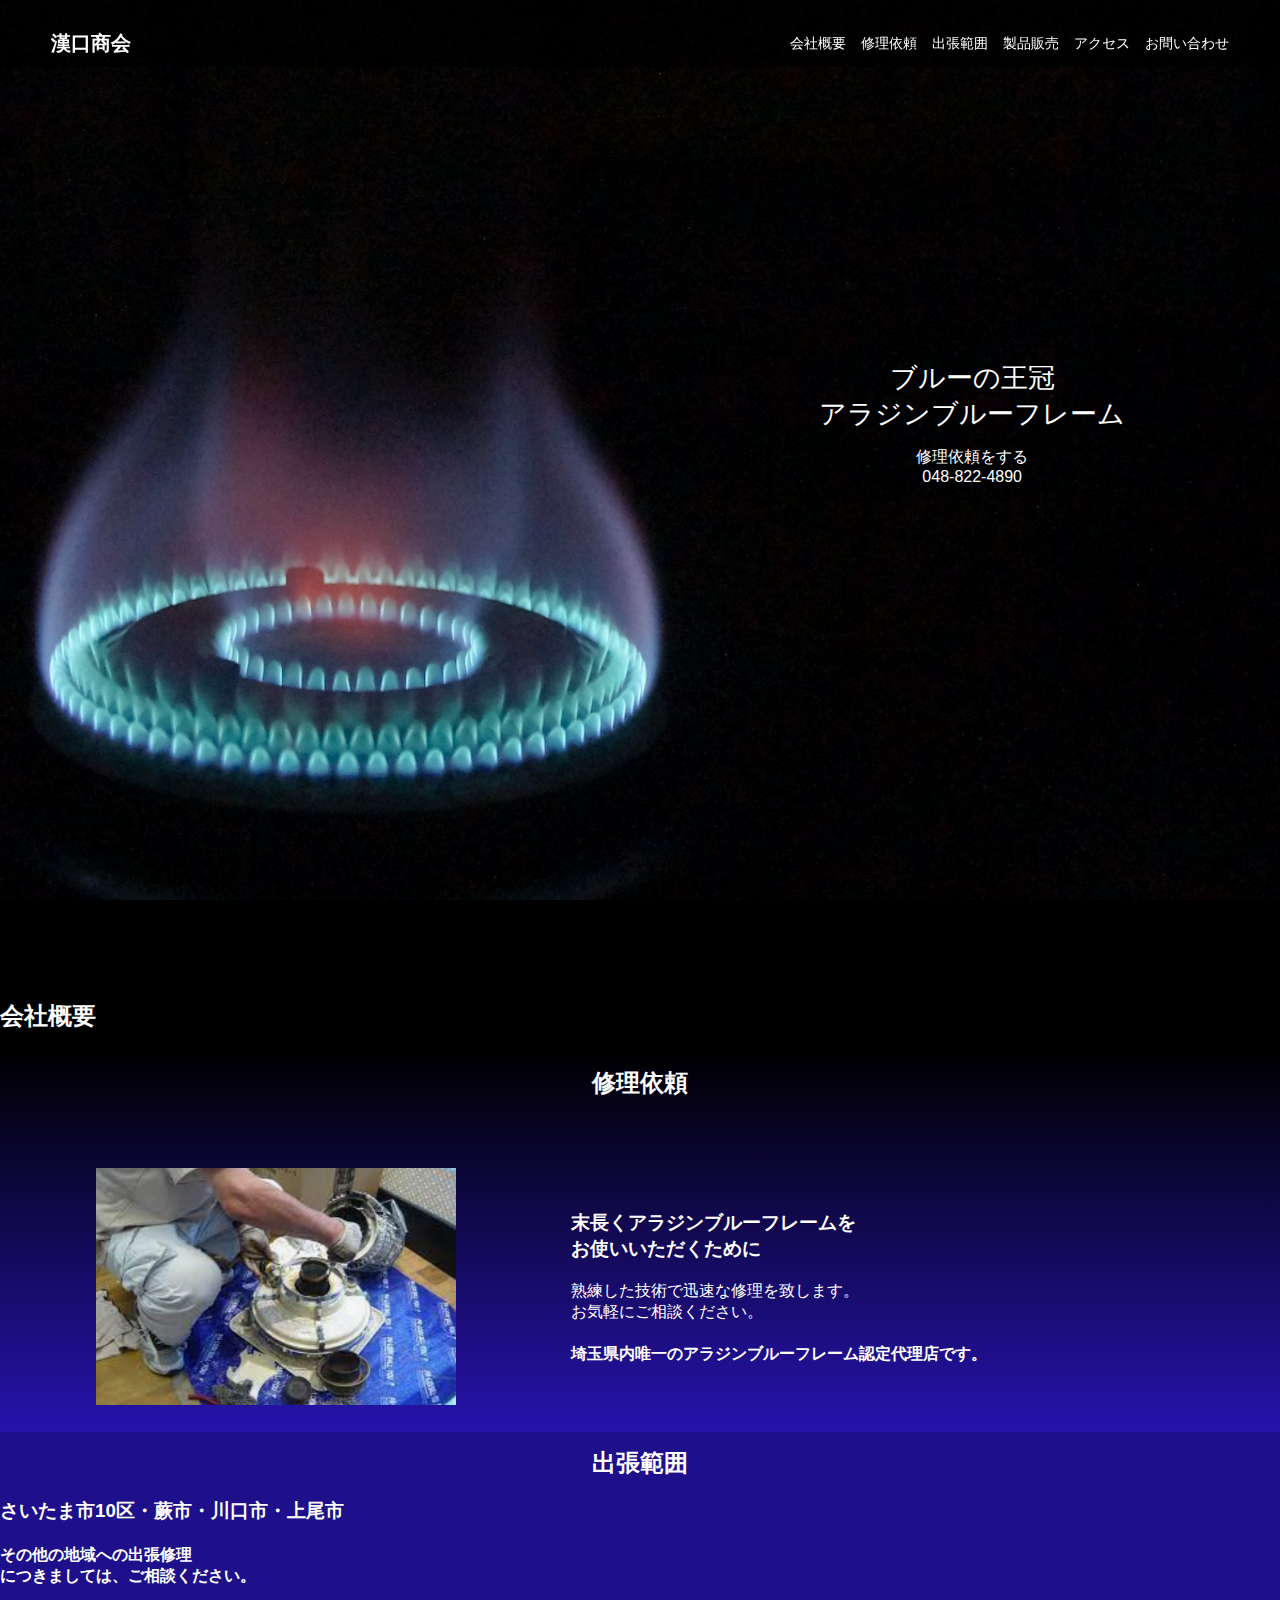
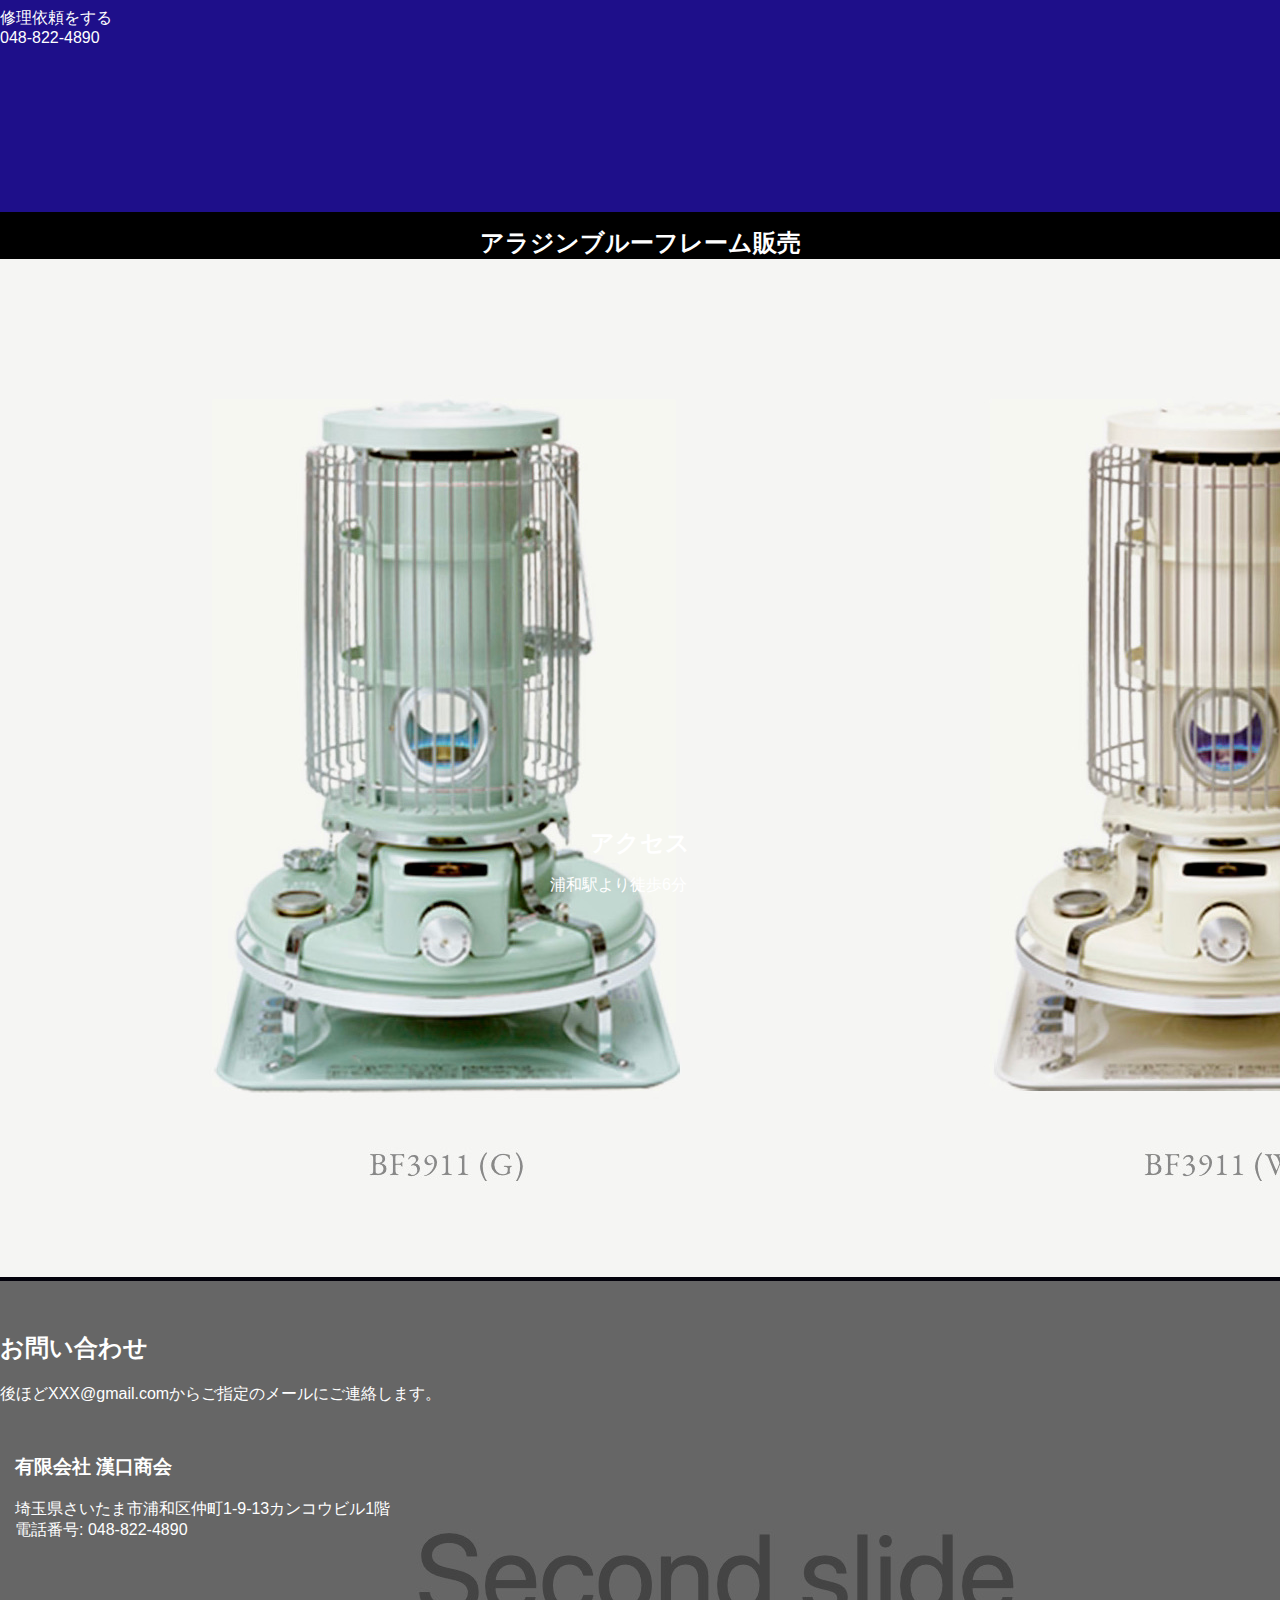
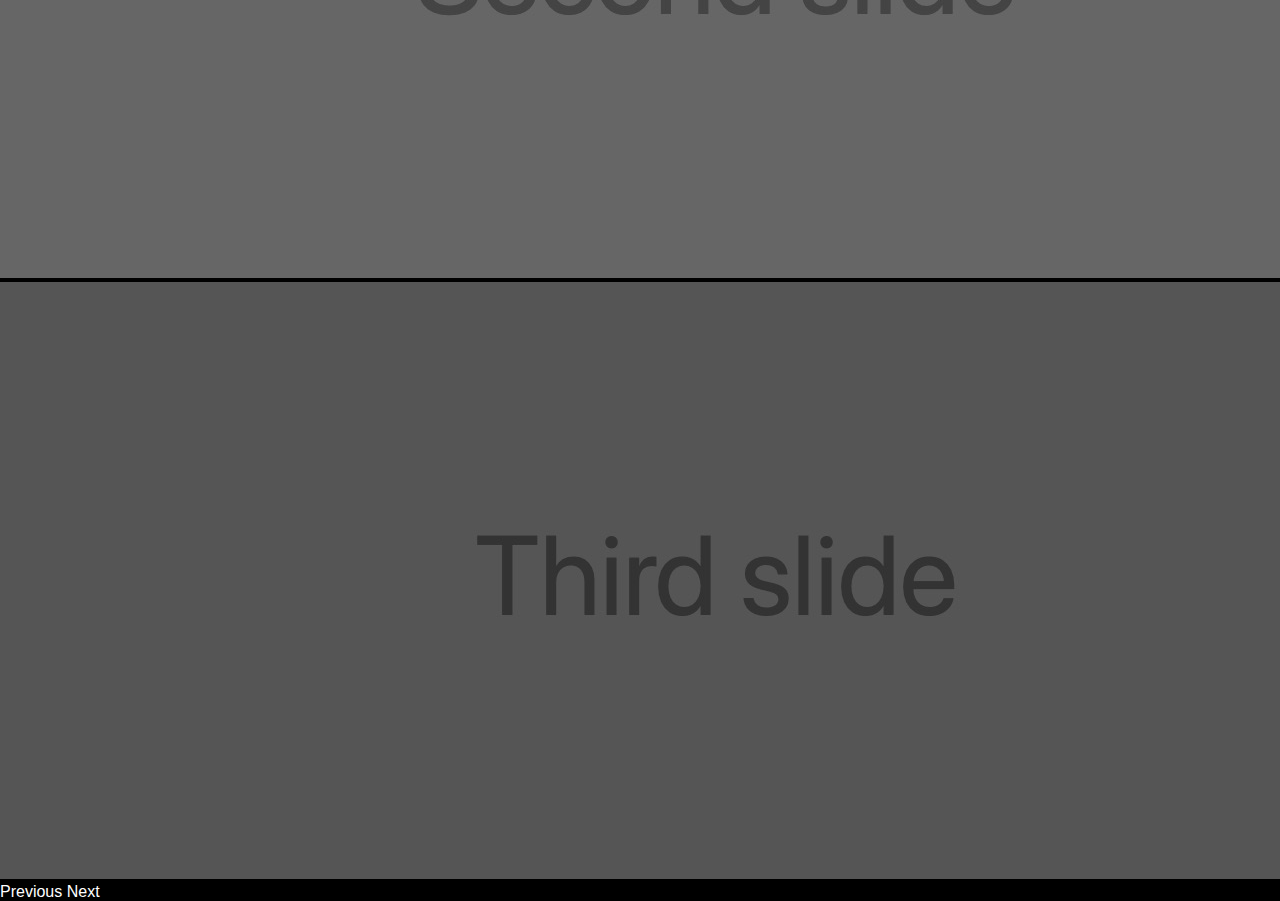
==== index.html @ 820d78a0 "Add a column" ====
<!DOCTYPE html>
<html>

  <head>
    <meta charset="utf-8">
    <meta name="viewport" content="width=device-width, initial-scale=1">
    <!--Bootstrap-->
    <link href="https://cdn.jsdelivr.net/npm/bootstrap@5.0.0-beta1/dist/css/bootstrap.min.css" rel="stylesheet" integrity="sha384-giJF6kkoqNQ00vy+HMDP7azOuL0xtbfIcaT9wjKHr8RbDVddVHyTfAAsrekwKmP1" crossorigin="anonymous">
    <link rel="stylesheet" href="stylesheet.css">
    <title>漢口商会</title>
  </head>

  <body>

    <header>
      <h1>
        <a href="#">漢口商会</a>
      </h1>
      <nav>
        <ul>
          <li><a href="#">会社概要</a></li>
          <li><a href="#">修理依頼</a></li>
          <li><a href="#">出張範囲</a></li>
          <li><a href="#">製品販売</a></li>
          <li><a href="#">アクセス</a></li>
          <li><a href="#">お問い合わせ</a></li>
        </ul>
      </nav>
    </header>

<!--
<header>gridでまとめられる？？
</header>
<div class="main-visual">
</div>
<div class="repair">
</div>

<div class="access">
</div>
<footer></footer>
-->

    <div class="main-visual">
      <div class="main-visual_content">
        <h2>ブルーの王冠</br>アラジンブルーフレーム</h2>

        <a class="btn btn-primary" href="tel:048-822-4890" role="button">修理依頼をする</br>048-822-4890</a>
      </div>
    </div>

    <div class="about">
      <div class="about_content">
        <h2>会社概要</h2>
      </div>
    </div>


    <div class="repair">
      <h2>修理依頼</h2>

      <div class="repair__content">
        <span><img class="repair__content__img" src='images/stoverepair2.png' alt="ストーブ修理"></span>
        <div class="repair__content__text">
          <h3>末長くアラジンブルーフレームを</br>お使いいただくために</h3>
          <p>熟練した技術で迅速な修理を致します。</br>お気軽にご相談ください。</p>
          <h4>埼玉県内唯一のアラジンブルーフレーム認定代理店です。</h4>
        </div>
      </div>
    </div>

    <div class="area">
      <h2>出張範囲</h2>

      <!-- 画像入れる-->
      <h3>さいたま市10区・蕨市・川口市・上尾市</h3>
      <h4>その他の地域への出張修理</br>につきましては、ご相談ください。</h4>

      <a class="btn btn-primary" href="tel:048-822-4890" role="button">修理依頼をする</br>048-822-4890</a>

    </div>

    <div class="products">
      <h2>アラジンブルーフレーム販売</h2>
      <div id="carouselExampleControls" class="carousel slide" data-bs-ride="carousel">
        <div class="carousel-inner">
          <div class="carousel-item active">
            <img src='images/stoves.jpeg' class="d-block w-100" alt="アラジンストーブ1">
          </div>
          <div class="carousel-item">
            <img src='images/secondimage.jpeg' class="d-block w-100" alt="アラジンストーブ2">
          </div>
          <div class="carousel-item">
            <img src='images/thirdimage.jpeg' class="d-block w-100" alt="アラジンストーブ3">
          </div>
        </div>
        <a class="carousel-control-prev" href="#carouselExampleControls" role="button" data-bs-slide="prev">
          <span class="carousel-control-prev-icon" aria-hidden="true"></span>
          <span class="visually-hidden">Previous</span>
        </a>
        <a class="carousel-control-next" href="#carouselExampleControls" role="button" data-bs-slide="next">
          <span class="carousel-control-next-icon" aria-hidden="true"></span>
          <span class="visually-hidden">Next</span>
        </a>
      </div>
    </div>

    <div class="access">
      <h2>アクセス</h2>
      <div class="access__content">
        <!-- Google Map -->
        <iframe src="https://www.google.com/maps/embed?pb=!1m18!1m12!1m3!1d3233.5124702056623!2d139.65215631499336!3d35.86095632770206!2m3!1f0!2f0!3f0!3m2!1i1024!2i768!4f13.1!3m3!1m2!1s0x6018ea81e1082757%3A0xe684399917e9505b!2z77yI5pyJ77yJ5ryi5Y-j5ZWG5LyaIOaaluaIv-apn-WZqOS_rueQhumDqA!5e0!3m2!1sja!2sjp!4v1619706827927!5m2!1sja!2sjp" width="550" height="400" style="border:0;" allowfullscreen="" loading="lazy"></iframe>
        <p>浦和駅より徒歩6分</p>
      </div>

    </div>

    <div class="contact">
      <h2>お問い合わせ</h2>
      <!-- お問い合わせフォーム -->
      <p>後ほどXXX@gmail.comからご指定のメールにご連絡します。</p>
    </div>





<!--
    <a href="#" class="phone_buttom">
      <h3>修理依頼をする</br>
      048-822-4890</h3>
    </a>
-->
    <footer>
      <h3>有限会社 漢口商会</h3>
      <p>埼玉県さいたま市浦和区仲町1-9-13カンコウビル1階</br>
        電話番号: 048-822-4890
      </p>
      <div class="">

      </div>

    </footer>

<!--
    <div class="hero">
      <div class="hero__image">
        <h2>青い王冠、ブルーフレーム</h2>
        <p>アラジンブルーフレームヒーターの修理致します</p>
      </div>
    </div>

    <div class="main">
    </div>

    <div class="footer">
    </div>
-->
  <script src="https://cdn.jsdelivr.net/npm/bootstrap@5.0.0-beta1/dist/js/bootstrap.bundle.min.js" integrity="sha384-ygbV9kiqUc6oa4msXn9868pTtWMgiQaeYH7/t7LECLbyPA2x65Kgf80OJFdroafW" crossorigin="anonymous"></script>
  </body>


</html>
---- stylesheet.css ----
* {
  box-sizing: border-box;
}

body{
  background-color: black;
  color: white;
  margin: 0;
  padding: 0;
  font-family: "Hiragino Kaku Gothic Pro", "ヒラギノ角ゴ Pro W3", メイリオ, Meiryo, "ＭＳ Ｐゴシック", "Helvetica Neue", Helvetica, Arial, sans-serif;
  /*background-color: #e6e6e6;*/
}

header {
  padding: 30px 4% 10px;
  background-color: rgba(0, 0, 0, 0.6);
  position: fixed; /*絶対位置で場所を指定*/
  top: 0; /*topから0pxのところに配置したい*/
  width: 100%;
  display: flex; /*子要素のレイアウトをコントロールできるように！*/
  align-items: center;
  z-index: 99;
}

h1 {
  margin: 0; padding: 0;
  font-size: 20px;
}

a {
  text-decoration: none;
  color: white;
}

nav {
  margin: 0 0 0 auto; /*上右下左の順に指定できる。左をautoにすることで自動的に右に寄せてくれる*/
}

ul {
  list-style: none;
  margin: 0;
  display: flex;
}

li {
  margin: 0 0 0 15px;
  font-size: 14px;
}

.main-visual {
  height: 100vh;
  background: url('images/stovefire2.png') center/ cover no-repeat;
  align-items: center;
  margin-bottom: 100px;
}

.main-visual a {
  display: inline-block;
}

.main-visual_content {
  position: absolute;
  top: 40%;
  left: 64%;
  text-align: center;
}


.main-visual_content h2 {
  margin: 0;
  margin-bottom: 15px;
  font-size: 27px;
  font-weight: normal;
  color: #fff;
}


.repair {
  height: 380px;
  background: linear-gradient(#000, #2613ac);
}

.repair h2 {
  margin: 0;
  padding-top: 15px;
  padding-bottom: 0;
  text-align: center;
}

.repair__content {
  height: 100%;
  display: flex;
  flex-direction: row;
  justify-content: center;
  align-items: center;
}

.repair__content__img {
  width: 360px;
  height: auto;
}

.repair__content__text {
  width: 49%;
  padding: 15px;
  margin-left: 100px;
}




.area {
  height: 380px;
  background: rgba(38,19,172,0.8);
  align-items: center;
}

.area h2 {
  margin: 0;
  padding-top: 15px;
  padding-bottom: 0;
  text-align: center;
}

.products {
  height: 600px;
}

.products h2 {
  margin: 0;
  padding-top: 15px;
  padding-bottom: 0;
  text-align: center;
}


.access {
  height: 500px;
  background: linear-gradient(#2613ac, #000);
  align-items: center;
}


.access h2 {
  margin: 0;
  padding-top: 15px;
  padding-bottom: 0;
  text-align: center;
}

.access__content {
  display: flex;
}





footer {
  padding: 15px;
  height: 150px;
  width: 100%;
  background-color: blue;
}

.footer h3 {
  margin: 0;
}




/*
.hero{
  width: 100vw;
  height: 70%;
}

.hero__image {
  background-image: url("images/stovefire2.png");
  background-repeat: no-repeat;
  background-size: cover;
  width: 100%;
  height: auto;
}

.hero h2{
  top: 25%;
  left: 39%;
}

.hero p{
  top: 25%;
  left: 39%;
}

.main{

}

.footer{

}
*/
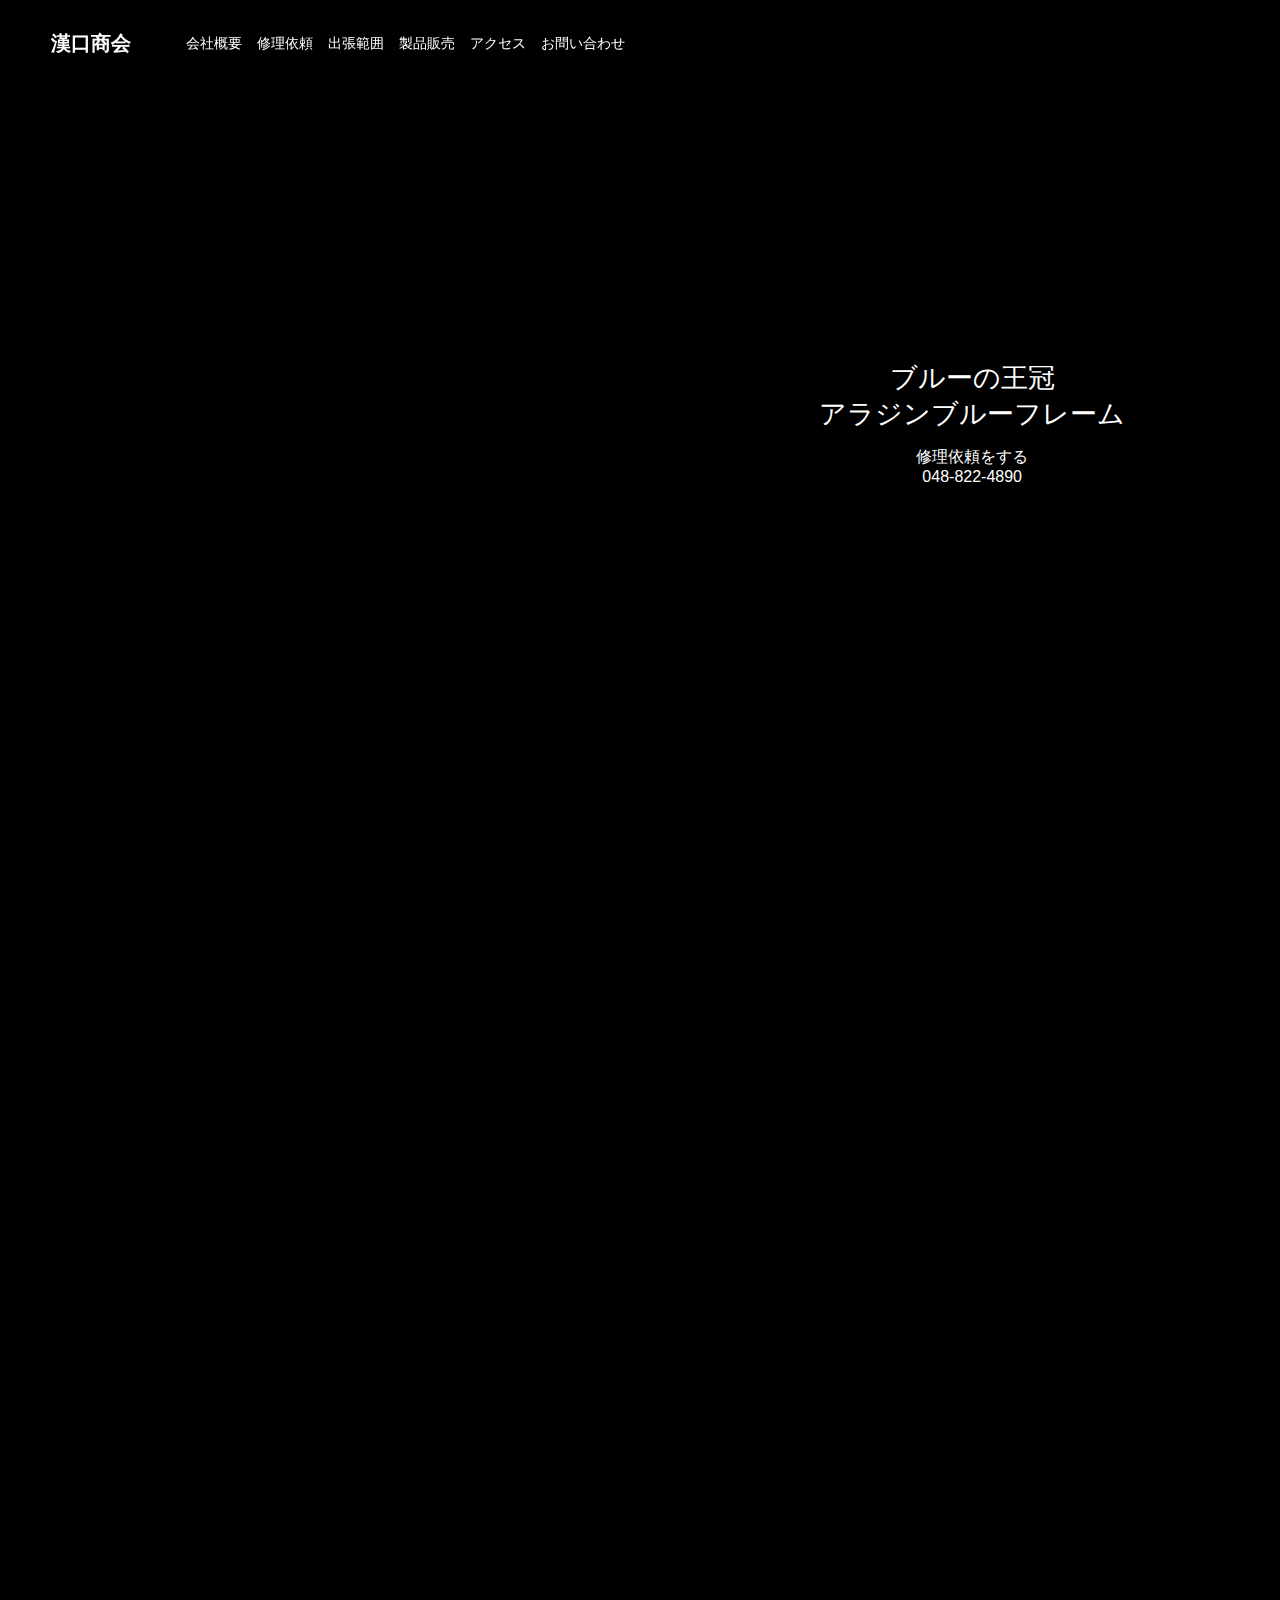
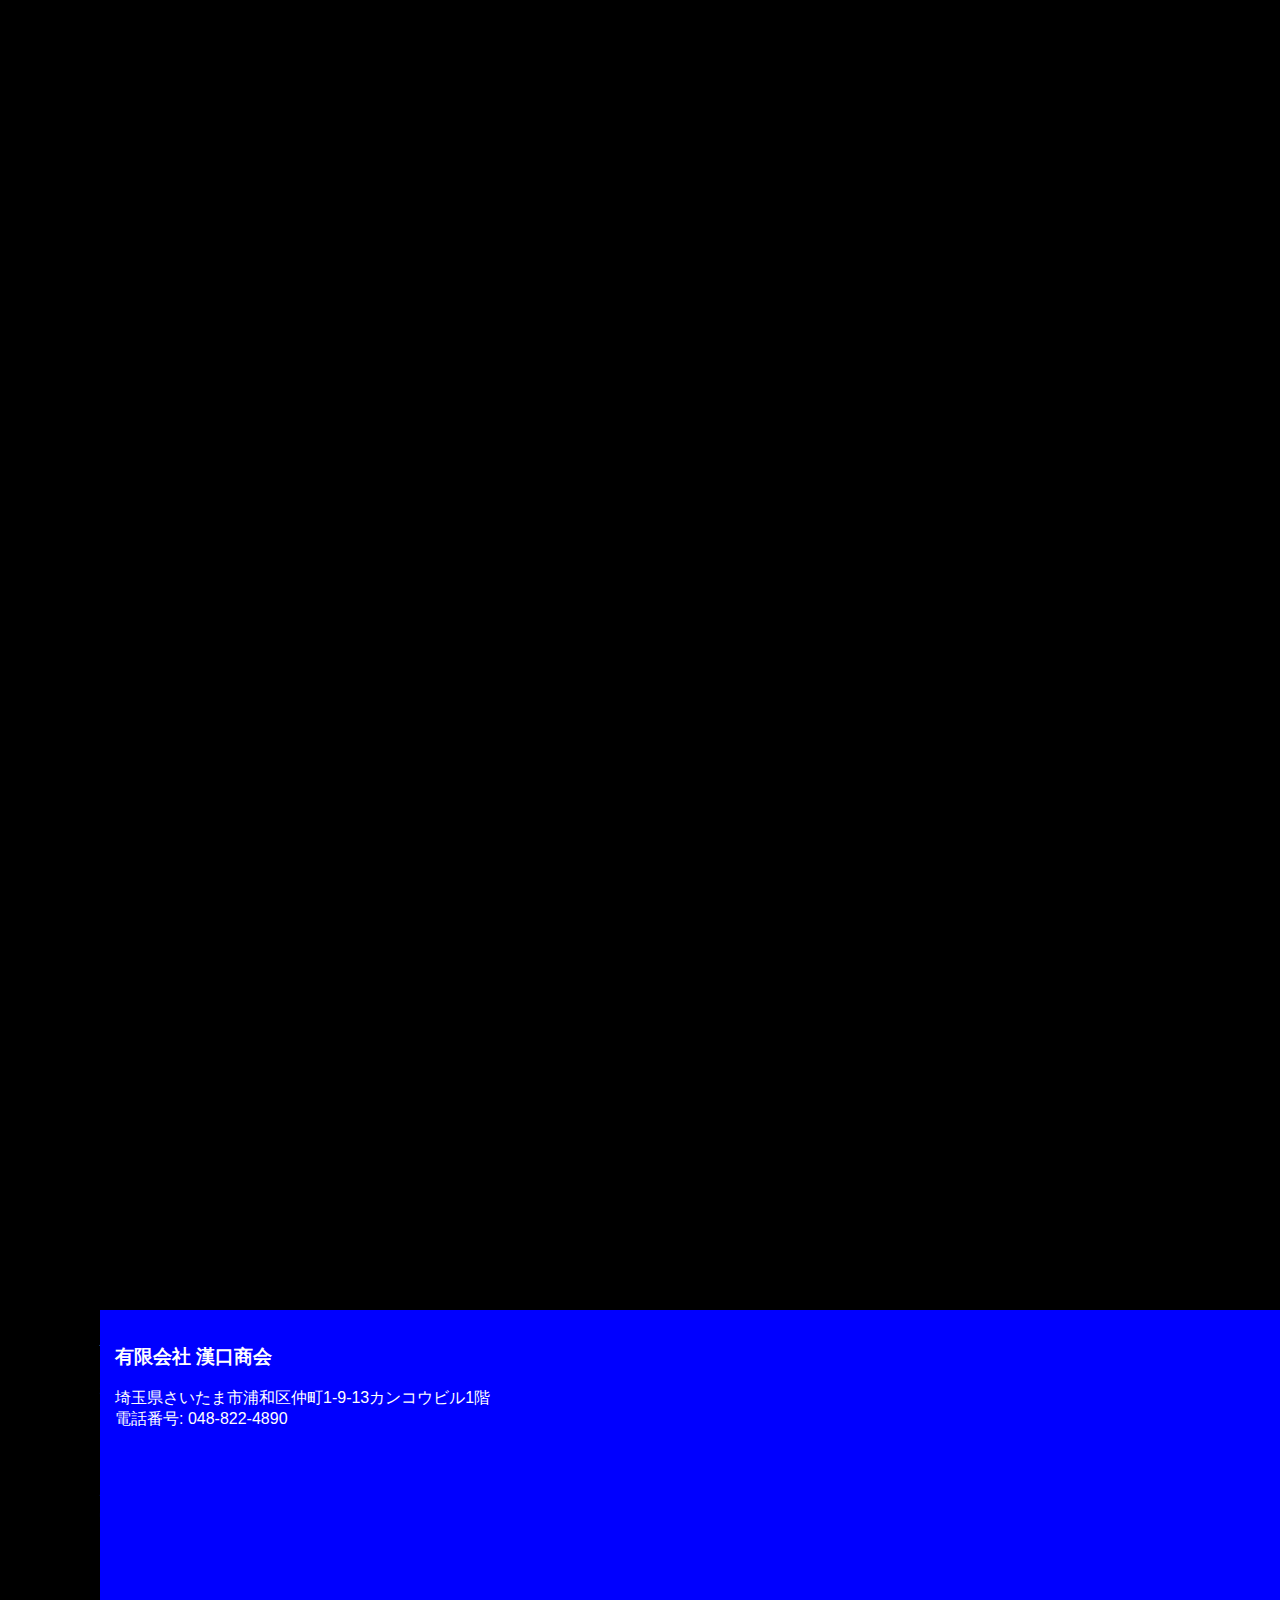
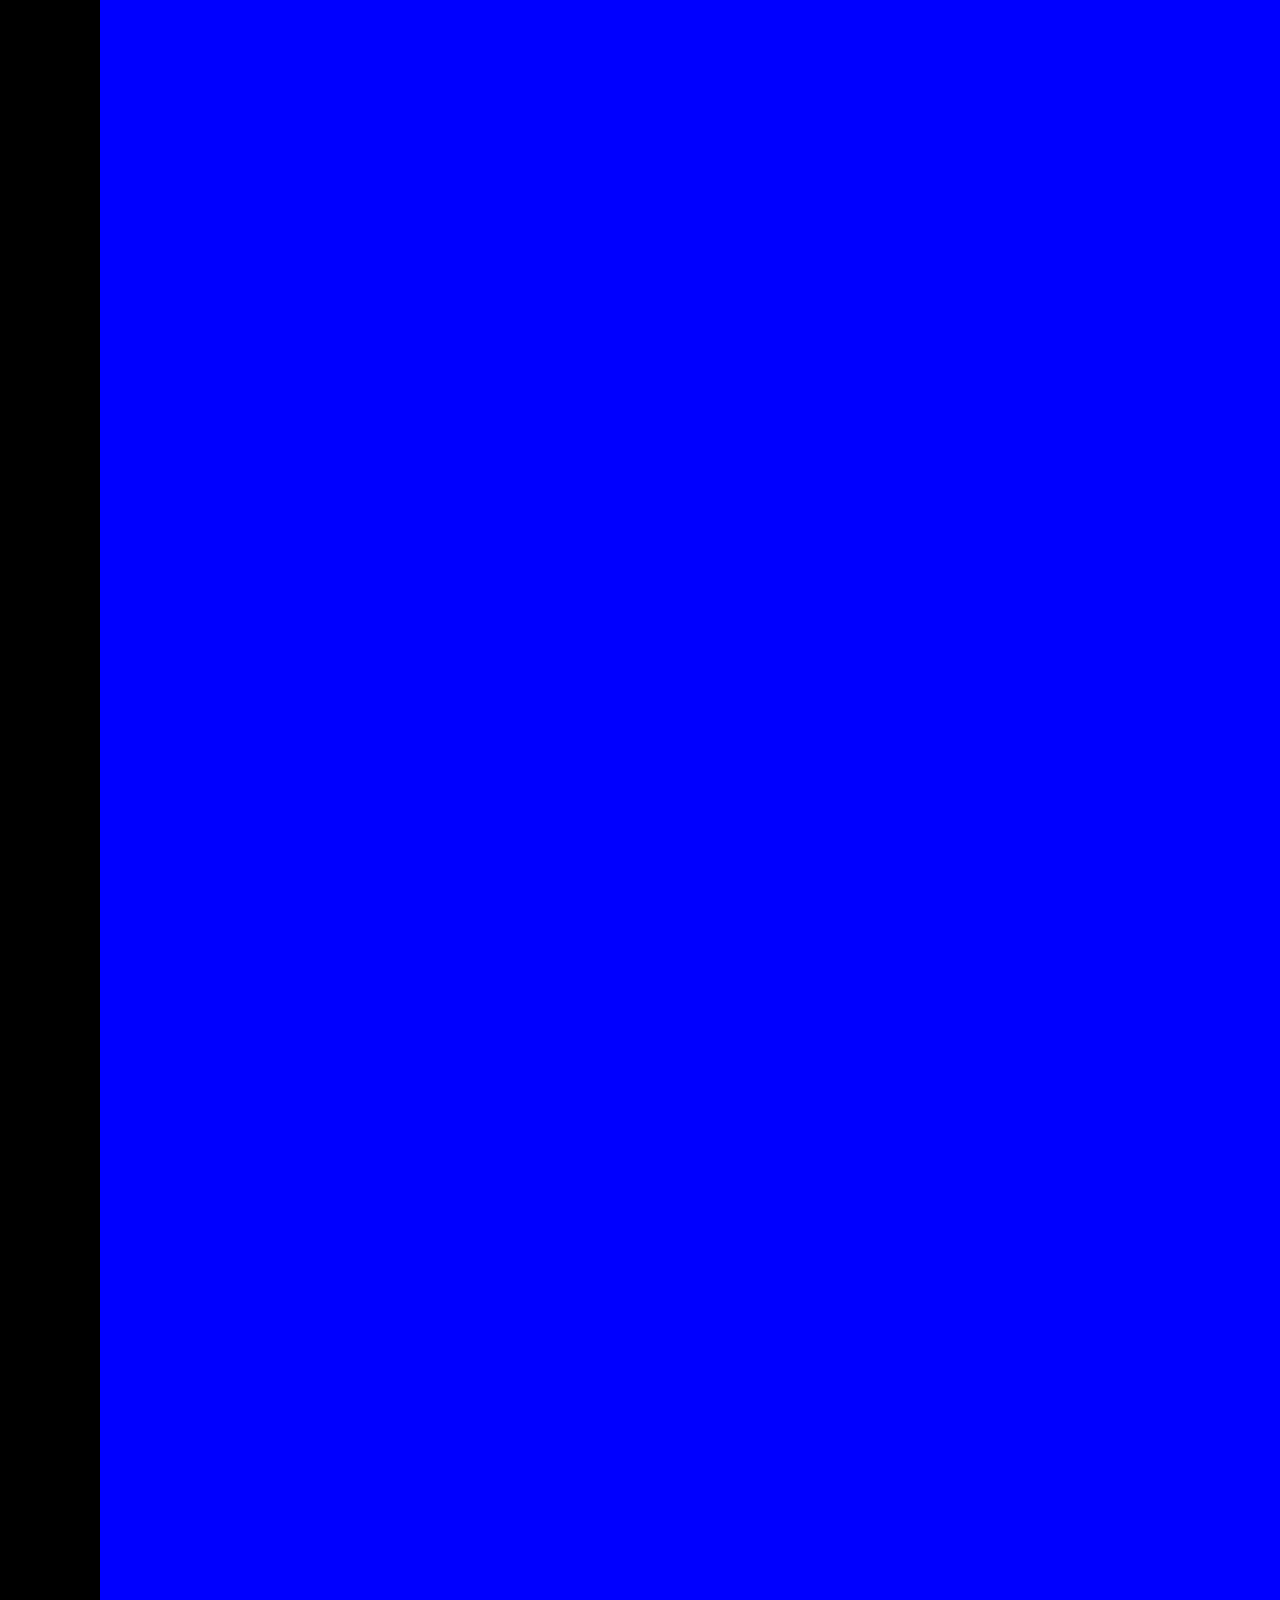
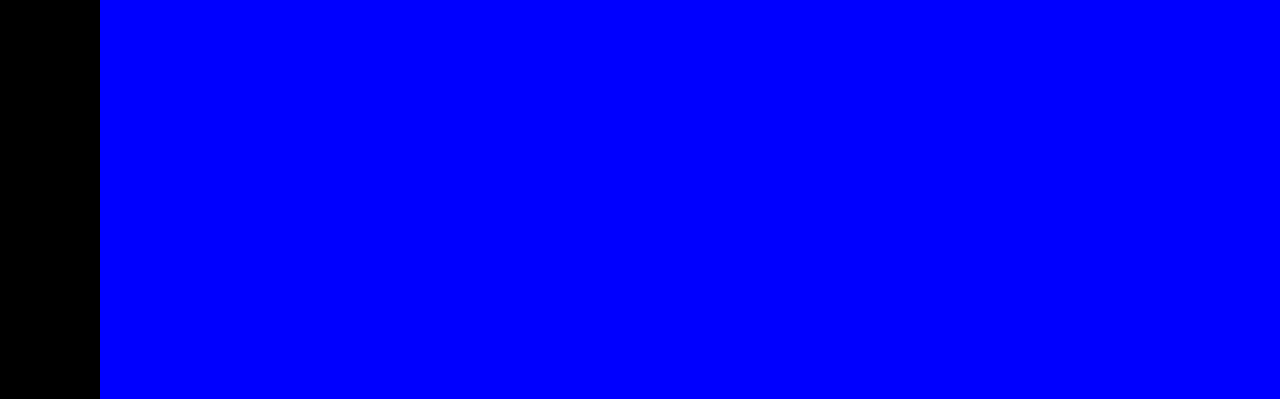
==== commit 2cbb6657: "Broke the structure to install grid" ====
--- a/index.html
+++ b/index.html
@@ -12,135 +12,122 @@
 
   <body>
 
-    <header>
-      <h1>
-        <a href="#">漢口商会</a>
-      </h1>
-      <nav>
-        <ul>
-          <li><a href="#">会社概要</a></li>
-          <li><a href="#">修理依頼</a></li>
-          <li><a href="#">出張範囲</a></li>
-          <li><a href="#">製品販売</a></li>
-          <li><a href="#">アクセス</a></li>
-          <li><a href="#">お問い合わせ</a></li>
-        </ul>
-      </nav>
-    </header>
+    <div class="wrapper">
 
-<!--
-<header>gridでまとめられる？？
-</header>
-<div class="main-visual">
-</div>
-<div class="repair">
-</div>
+      <header>
+        <h1>
+          <a href="#">漢口商会</a>
+        </h1>
+        <nav>
+          <ul>
+            <li><a href="#">会社概要</a></li>
+            <li><a href="#">修理依頼</a></li>
+            <li><a href="#">出張範囲</a></li>
+            <li><a href="#">製品販売</a></li>
+            <li><a href="#">アクセス</a></li>
+            <li><a href="#">お問い合わせ</a></li>
+          </ul>
+        </nav>
+      </header>
 
-<div class="access">
-</div>
-<footer></footer>
--->
+      <div class="main-visual">
+        <div class="main-visual_content">
+          <h2>ブルーの王冠</br>アラジンブルーフレーム</h2>
 
-    <div class="main-visual">
-      <div class="main-visual_content">
-        <h2>ブルーの王冠</br>アラジンブルーフレーム</h2>
+          <a class="btn btn-primary" href="tel:048-822-4890" role="button">修理依頼をする</br>048-822-4890</a>
+        </div>
+      </div>
+
+      <div class="about">
+        <div class="about_content">
+          <h2>会社概要</h2>
+        </div>
+      </div>
+
+      <div class="repair">
+        <h2>修理依頼</h2>
+
+        <div class="repair__content">
+          <span><img class="repair__content__img" src='images/stoverepair2.png' alt="ストーブ修理"></span>
+          <div class="repair__content__text">
+            <h3>末長くアラジンブルーフレームを</br>お使いいただくために</h3>
+            <p>熟練した技術で迅速な修理を致します。</br>お気軽にご相談ください。</p>
+            <h4>埼玉県内唯一のアラジンブルーフレーム認定代理店です。</h4>
+          </div>
+        </div>
+      </div>
+
+      <div class="area">
+        <h2>出張範囲</h2>
+
+        <!-- 画像入れる-->
+        <h3>さいたま市10区・蕨市・川口市・上尾市</h3>
+        <h4>その他の地域への出張修理</br>につきましては、ご相談ください。</h4>
 
         <a class="btn btn-primary" href="tel:048-822-4890" role="button">修理依頼をする</br>048-822-4890</a>
-      </div>
-    </div>
-
-    <div class="about">
-      <div class="about_content">
-        <h2>会社概要</h2>
-      </div>
-    </div>
-
-
-    <div class="repair">
-      <h2>修理依頼</h2>
-
-      <div class="repair__content">
-        <span><img class="repair__content__img" src='images/stoverepair2.png' alt="ストーブ修理"></span>
-        <div class="repair__content__text">
-          <h3>末長くアラジンブルーフレームを</br>お使いいただくために</h3>
-          <p>熟練した技術で迅速な修理を致します。</br>お気軽にご相談ください。</p>
-          <h4>埼玉県内唯一のアラジンブルーフレーム認定代理店です。</h4>
-        </div>
-      </div>
-    </div>
-
-    <div class="area">
-      <h2>出張範囲</h2>
-
-      <!-- 画像入れる-->
-      <h3>さいたま市10区・蕨市・川口市・上尾市</h3>
-      <h4>その他の地域への出張修理</br>につきましては、ご相談ください。</h4>
-
-      <a class="btn btn-primary" href="tel:048-822-4890" role="button">修理依頼をする</br>048-822-4890</a>
-
-    </div>
-
-    <div class="products">
-      <h2>アラジンブルーフレーム販売</h2>
-      <div id="carouselExampleControls" class="carousel slide" data-bs-ride="carousel">
-        <div class="carousel-inner">
-          <div class="carousel-item active">
-            <img src='images/stoves.jpeg' class="d-block w-100" alt="アラジンストーブ1">
-          </div>
-          <div class="carousel-item">
-            <img src='images/secondimage.jpeg' class="d-block w-100" alt="アラジンストーブ2">
-          </div>
-          <div class="carousel-item">
-            <img src='images/thirdimage.jpeg' class="d-block w-100" alt="アラジンストーブ3">
-          </div>
-        </div>
-        <a class="carousel-control-prev" href="#carouselExampleControls" role="button" data-bs-slide="prev">
-          <span class="carousel-control-prev-icon" aria-hidden="true"></span>
-          <span class="visually-hidden">Previous</span>
-        </a>
-        <a class="carousel-control-next" href="#carouselExampleControls" role="button" data-bs-slide="next">
-          <span class="carousel-control-next-icon" aria-hidden="true"></span>
-          <span class="visually-hidden">Next</span>
-        </a>
-      </div>
-    </div>
-
-    <div class="access">
-      <h2>アクセス</h2>
-      <div class="access__content">
-        <!-- Google Map -->
-        <iframe src="https://www.google.com/maps/embed?pb=!1m18!1m12!1m3!1d3233.5124702056623!2d139.65215631499336!3d35.86095632770206!2m3!1f0!2f0!3f0!3m2!1i1024!2i768!4f13.1!3m3!1m2!1s0x6018ea81e1082757%3A0xe684399917e9505b!2z77yI5pyJ77yJ5ryi5Y-j5ZWG5LyaIOaaluaIv-apn-WZqOS_rueQhumDqA!5e0!3m2!1sja!2sjp!4v1619706827927!5m2!1sja!2sjp" width="550" height="400" style="border:0;" allowfullscreen="" loading="lazy"></iframe>
-        <p>浦和駅より徒歩6分</p>
-      </div>
-
-    </div>
-
-    <div class="contact">
-      <h2>お問い合わせ</h2>
-      <!-- お問い合わせフォーム -->
-      <p>後ほどXXX@gmail.comからご指定のメールにご連絡します。</p>
-    </div>
-
-
-
-
-
-<!--
-    <a href="#" class="phone_buttom">
-      <h3>修理依頼をする</br>
-      048-822-4890</h3>
-    </a>
--->
-    <footer>
-      <h3>有限会社 漢口商会</h3>
-      <p>埼玉県さいたま市浦和区仲町1-9-13カンコウビル1階</br>
-        電話番号: 048-822-4890
-      </p>
-      <div class="">
 
       </div>
 
-    </footer>
+      <div class="products">
+        <h2>アラジンブルーフレーム販売</h2>
+        <div id="carouselExampleControls" class="carousel slide" data-bs-ride="carousel">
+          <div class="carousel-inner">
+            <div class="carousel-item active">
+              <img src='images/stoves.jpeg' class="d-block w-100" alt="アラジンストーブ1">
+            </div>
+            <div class="carousel-item">
+              <img src='images/secondimage.jpeg' class="d-block w-100" alt="アラジンストーブ2">
+            </div>
+            <div class="carousel-item">
+              <img src='images/thirdimage.jpeg' class="d-block w-100" alt="アラジンストーブ3">
+            </div>
+          </div>
+          <a class="carousel-control-prev" href="#carouselExampleControls" role="button" data-bs-slide="prev">
+            <span class="carousel-control-prev-icon" aria-hidden="true"></span>
+            <span class="visually-hidden">Previous</span>
+          </a>
+          <a class="carousel-control-next" href="#carouselExampleControls" role="button" data-bs-slide="next">
+            <span class="carousel-control-next-icon" aria-hidden="true"></span>
+            <span class="visually-hidden">Next</span>
+          </a>
+        </div>
+      </div>
+
+      <div class="access">
+        <h2>アクセス</h2>
+        <div class="access__content">
+          <!-- Google Map -->
+          <iframe src="https://www.google.com/maps/embed?pb=!1m18!1m12!1m3!1d3233.5124702056623!2d139.65215631499336!3d35.86095632770206!2m3!1f0!2f0!3f0!3m2!1i1024!2i768!4f13.1!3m3!1m2!1s0x6018ea81e1082757%3A0xe684399917e9505b!2z77yI5pyJ77yJ5ryi5Y-j5ZWG5LyaIOaaluaIv-apn-WZqOS_rueQhumDqA!5e0!3m2!1sja!2sjp!4v1619706827927!5m2!1sja!2sjp" width="550" height="400" style="border:0;" allowfullscreen="" loading="lazy"></iframe>
+          <p>浦和駅より徒歩6分</p>
+        </div>
+
+      </div>
+
+      <div class="contact">
+        <h2>お問い合わせ</h2>
+        <!-- お問い合わせフォーム -->
+        <p>後ほどXXX@gmail.comからご指定のメールにご連絡します。</p>
+      </div>
+
+  <!--
+      <a href="#" class="phone_buttom">
+        <h3>修理依頼をする</br>
+        048-822-4890</h3>
+      </a>
+  -->
+      <footer>
+        <h3>有限会社 漢口商会</h3>
+        <p>埼玉県さいたま市浦和区仲町1-9-13カンコウビル1階</br>
+          電話番号: 048-822-4890
+        </p>
+        <div class="">
+
+        </div>
+
+      </footer>
+
+
+    </div>
 
 <!--
     <div class="hero">
--- a/stylesheet.css
+++ b/stylesheet.css
@@ -11,19 +11,37 @@
   /*background-color: #e6e6e6;*/
 }
 
+.wrapper {
+  display: grid;
+  grid-template-rows: auto 100vh auto 380px 380px 600px 500px auto 150px; /*縦方向の要素のサイズの指定*/
+  grid-template-columns: 50px 1fr 50px;/*横方向の要素のサイズの指定*/
+  grid-template-areas:
+  "box1 box1 box1"/*header*/
+  "box2 box2 box2"/*main visual*/
+  "box3 box4 box3"/*about*/
+  "box3 box5 box3"/*repair*/
+  "box3 box6 box3"/*area*/
+  "box3 box7 box3"/*products*/
+  "box3 box8 box3"/*access*/
+  "box3 box9 box3"/*contact*/
+  "box10 box10 box10"/*footer*/;
+}
+
+
 header {
+  grid-area: box1;
   padding: 30px 4% 10px;
   background-color: rgba(0, 0, 0, 0.6);
   position: fixed; /*絶対位置で場所を指定*/
   top: 0; /*topから0pxのところに配置したい*/
-  width: 100%;
   display: flex; /*子要素のレイアウトをコントロールできるように！*/
   align-items: center;
   z-index: 99;
 }
 
 h1 {
-  margin: 0; padding: 0;
+  margin: 0;
+  padding: 0;
   font-size: 20px;
 }
 
@@ -48,10 +66,11 @@
 }
 
 .main-visual {
-  height: 100vh;
+  grid-area: box2;
+  /* height: 100vh; */
   background: url('images/stovefire2.png') center/ cover no-repeat;
   align-items: center;
-  margin-bottom: 100px;
+  /* margin-bottom: 100px; */
 }
 
 .main-visual a {
@@ -74,9 +93,12 @@
   color: #fff;
 }
 
+.about {
+  grid-area: box4;
+}
 
 .repair {
-  height: 380px;
+  grid-area: box5;
   background: linear-gradient(#000, #2613ac);
 }
 
@@ -88,7 +110,6 @@
 }
 
 .repair__content {
-  height: 100%;
   display: flex;
   flex-direction: row;
   justify-content: center;
@@ -110,7 +131,7 @@
 
 
 .area {
-  height: 380px;
+  grid-area: box6;
   background: rgba(38,19,172,0.8);
   align-items: center;
 }
@@ -123,7 +144,7 @@
 }
 
 .products {
-  height: 600px;
+  grid-area: box7;
 }
 
 .products h2 {
@@ -135,7 +156,7 @@
 
 
 .access {
-  height: 500px;
+  grid-area: box8;
   background: linear-gradient(#2613ac, #000);
   align-items: center;
 }
@@ -152,14 +173,13 @@
   display: flex;
 }
 
-
-
-
+.contact {
+  grid-area: box9;
+}
 
 footer {
+  grid-area: box10;
   padding: 15px;
-  height: 150px;
-  width: 100%;
   background-color: blue;
 }
 
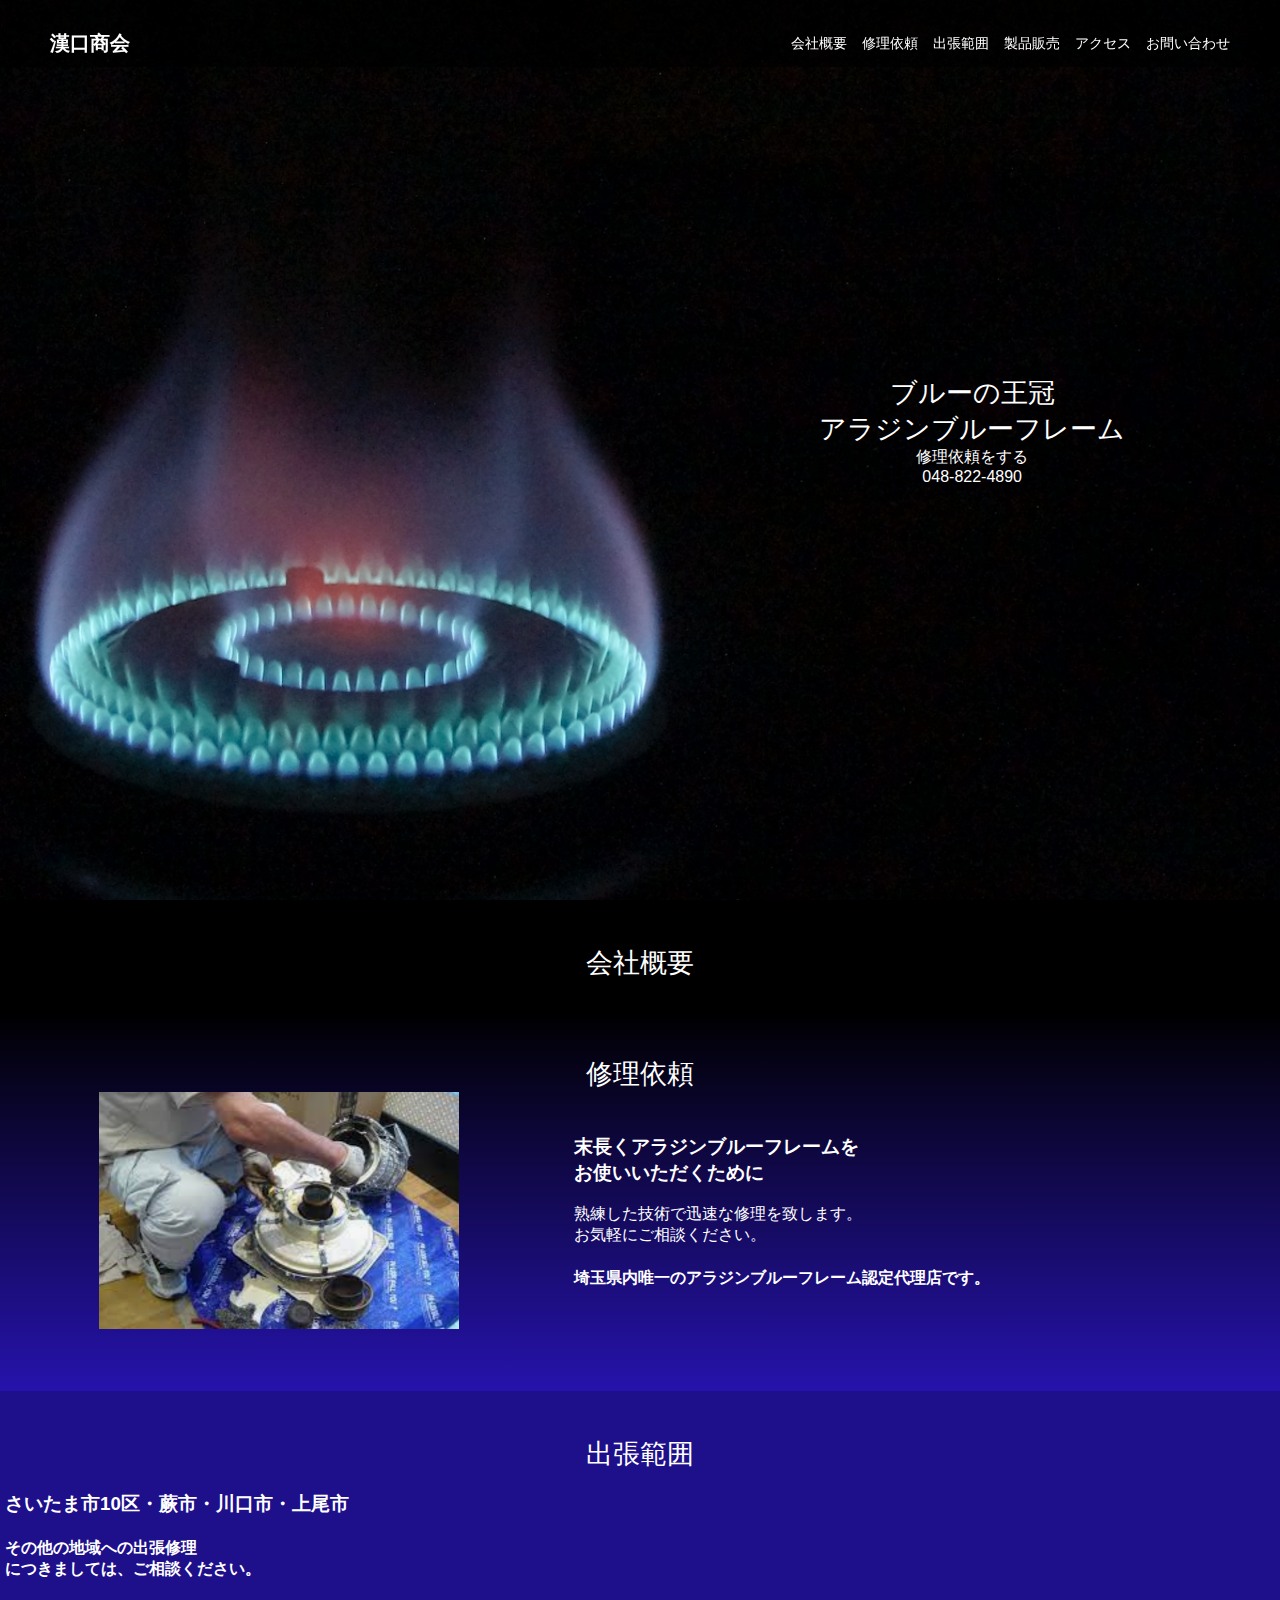
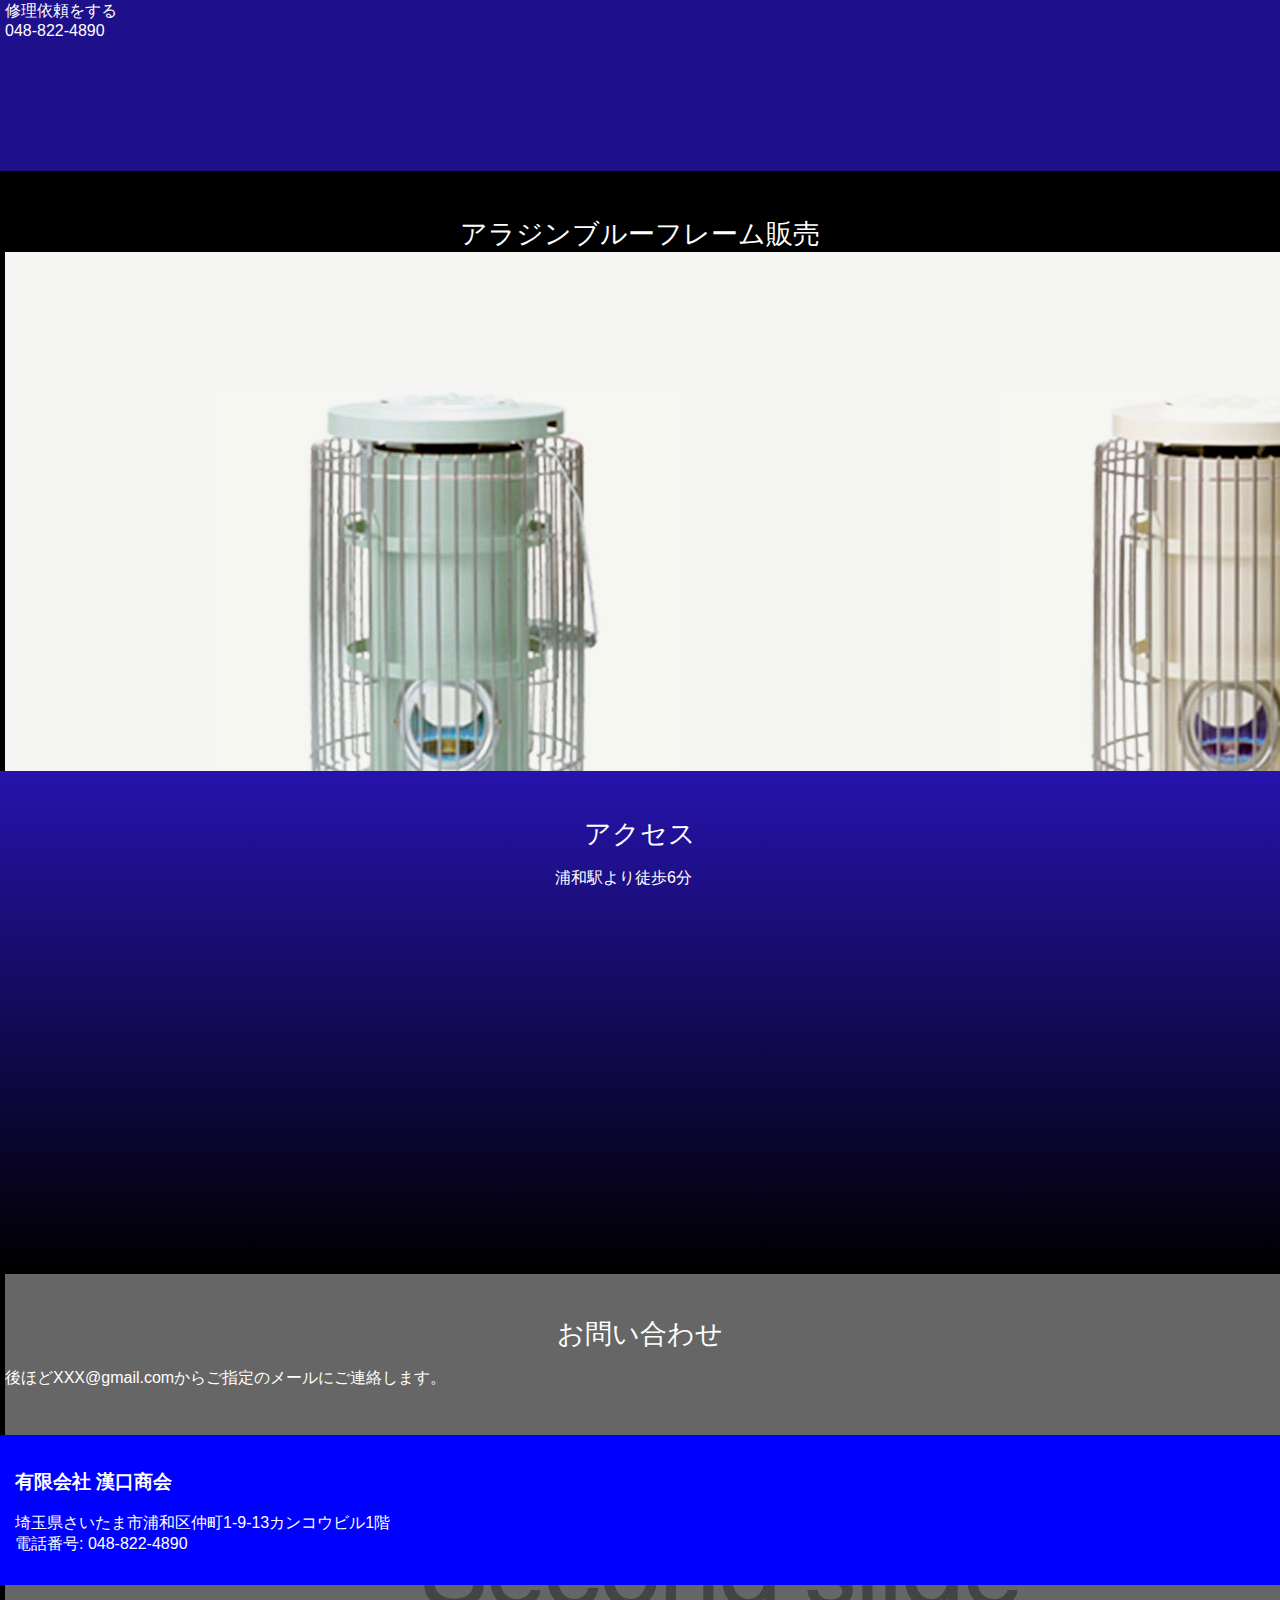
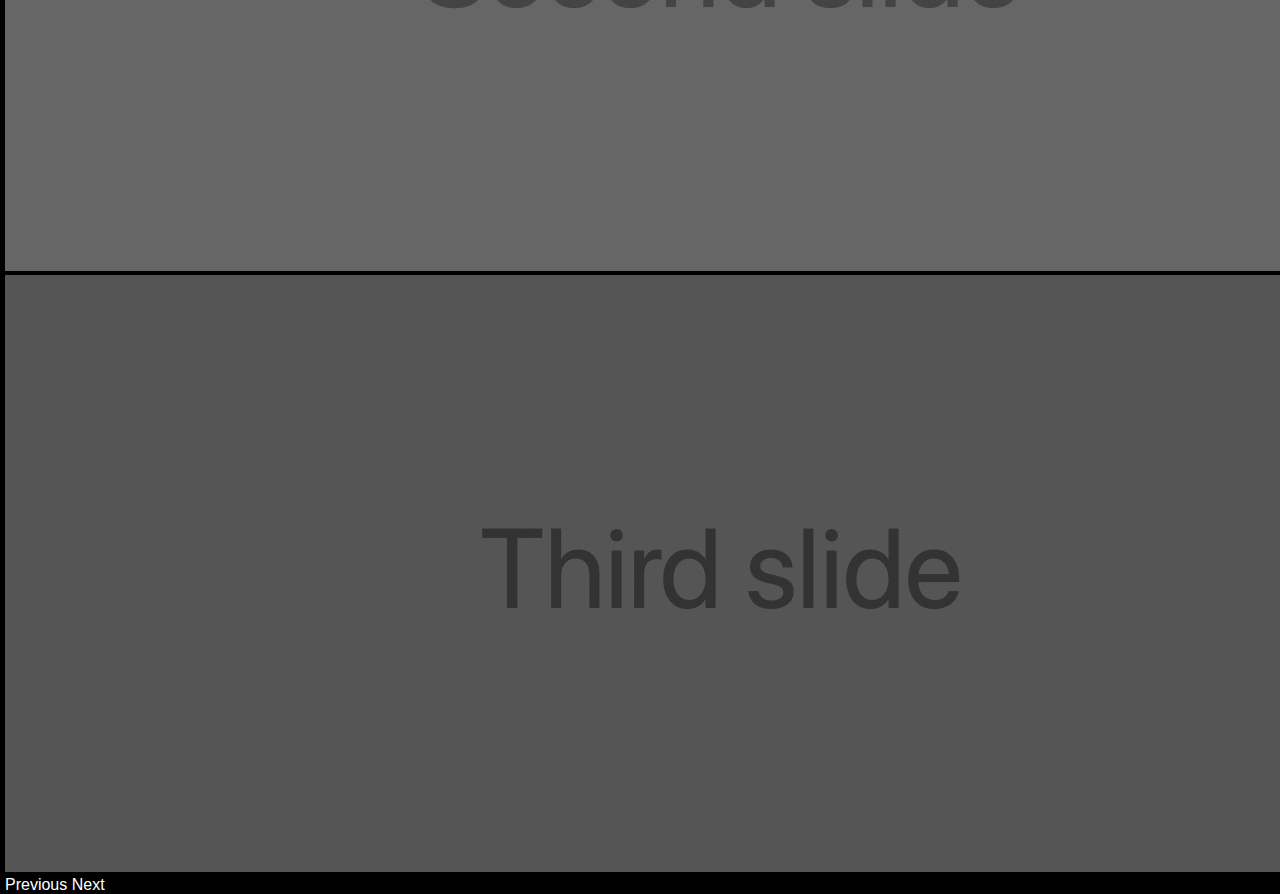
==== commit bb152514: "Weird width. Need to fix it" ====
--- a/index.html
+++ b/index.html
@@ -38,13 +38,13 @@
         </div>
       </div>
 
-      <div class="about">
+      <div class="container about">
         <div class="about_content">
           <h2>会社概要</h2>
         </div>
       </div>
 
-      <div class="repair">
+      <div class="container repair">
         <h2>修理依頼</h2>
 
         <div class="repair__content">
@@ -57,7 +57,7 @@
         </div>
       </div>
 
-      <div class="area">
+      <div class="container area">
         <h2>出張範囲</h2>
 
         <!-- 画像入れる-->
@@ -68,7 +68,7 @@
 
       </div>
 
-      <div class="products">
+      <div class="container products">
         <h2>アラジンブルーフレーム販売</h2>
         <div id="carouselExampleControls" class="carousel slide" data-bs-ride="carousel">
           <div class="carousel-inner">
@@ -93,7 +93,7 @@
         </div>
       </div>
 
-      <div class="access">
+      <div class="container access">
         <h2>アクセス</h2>
         <div class="access__content">
           <!-- Google Map -->
@@ -103,7 +103,7 @@
 
       </div>
 
-      <div class="contact">
+      <div class="container contact">
         <h2>お問い合わせ</h2>
         <!-- お問い合わせフォーム -->
         <p>後ほどXXX@gmail.comからご指定のメールにご連絡します。</p>
--- a/stylesheet.css
+++ b/stylesheet.css
@@ -12,25 +12,21 @@
 }
 
 .wrapper {
+  width: 100vw;
   display: grid;
-  grid-template-rows: auto 100vh auto 380px 380px 600px 500px auto 150px; /*縦方向の要素のサイズの指定*/
-  grid-template-columns: 50px 1fr 50px;/*横方向の要素のサイズの指定*/
-  grid-template-areas:
-  "box1 box1 box1"/*header*/
-  "box2 box2 box2"/*main visual*/
-  "box3 box4 box3"/*about*/
-  "box3 box5 box3"/*repair*/
-  "box3 box6 box3"/*area*/
-  "box3 box7 box3"/*products*/
-  "box3 box8 box3"/*access*/
-  "box3 box9 box3"/*contact*/
-  "box10 box10 box10"/*footer*/;
+  grid-template-rows: auto 100vh auto 380px 380px 600px 500px auto 150px; /*縦方向の要素のサイズの指定(横線を定義)*/
+  grid-template-columns: 100vw;
+}
+
+.container {
+  padding: 30px 5px 30px 5px;
 }
 
 
 header {
-  grid-area: box1;
-  padding: 30px 4% 10px;
+  width: 100%;
+  grid-row: 1 / 2;
+  padding: 30px 50px 10px;
   background-color: rgba(0, 0, 0, 0.6);
   position: fixed; /*絶対位置で場所を指定*/
   top: 0; /*topから0pxのところに配置したい*/
@@ -65,8 +61,17 @@
   font-size: 14px;
 }
 
+h2 {
+  margin: 0;
+  padding-top: 15px;
+  padding-bottom: 0;
+  text-align: center;
+  font-size: 27px;
+  font-weight: normal;
+}
+
 .main-visual {
-  grid-area: box2;
+  grid-row: 2 / 3;
   /* height: 100vh; */
   background: url('images/stovefire2.png') center/ cover no-repeat;
   align-items: center;
@@ -84,29 +89,13 @@
   text-align: center;
 }
 
-
-.main-visual_content h2 {
-  margin: 0;
-  margin-bottom: 15px;
-  font-size: 27px;
-  font-weight: normal;
-  color: #fff;
-}
-
 .about {
-  grid-area: box4;
+  grid-row: 3 / 4;
 }
 
 .repair {
-  grid-area: box5;
+  grid-row: 4 / 5;
   background: linear-gradient(#000, #2613ac);
-}
-
-.repair h2 {
-  margin: 0;
-  padding-top: 15px;
-  padding-bottom: 0;
-  text-align: center;
 }
 
 .repair__content {
@@ -131,42 +120,19 @@
 
 
 .area {
-  grid-area: box6;
+  grid-row: 5 / 6;
   background: rgba(38,19,172,0.8);
   align-items: center;
 }
 
-.area h2 {
-  margin: 0;
-  padding-top: 15px;
-  padding-bottom: 0;
-  text-align: center;
+.products {
+  grid-row: 6 / 7;
 }
 
-.products {
-  grid-area: box7;
-}
-
-.products h2 {
-  margin: 0;
-  padding-top: 15px;
-  padding-bottom: 0;
-  text-align: center;
-}
-
-
 .access {
-  grid-area: box8;
+  grid-row: 7 / 8;
   background: linear-gradient(#2613ac, #000);
   align-items: center;
-}
-
-
-.access h2 {
-  margin: 0;
-  padding-top: 15px;
-  padding-bottom: 0;
-  text-align: center;
 }
 
 .access__content {
@@ -174,11 +140,11 @@
 }
 
 .contact {
-  grid-area: box9;
+  grid-row: 8 / 9;
 }
 
 footer {
-  grid-area: box10;
+  grid-row: 9 / 10;
   padding: 15px;
   background-color: blue;
 }
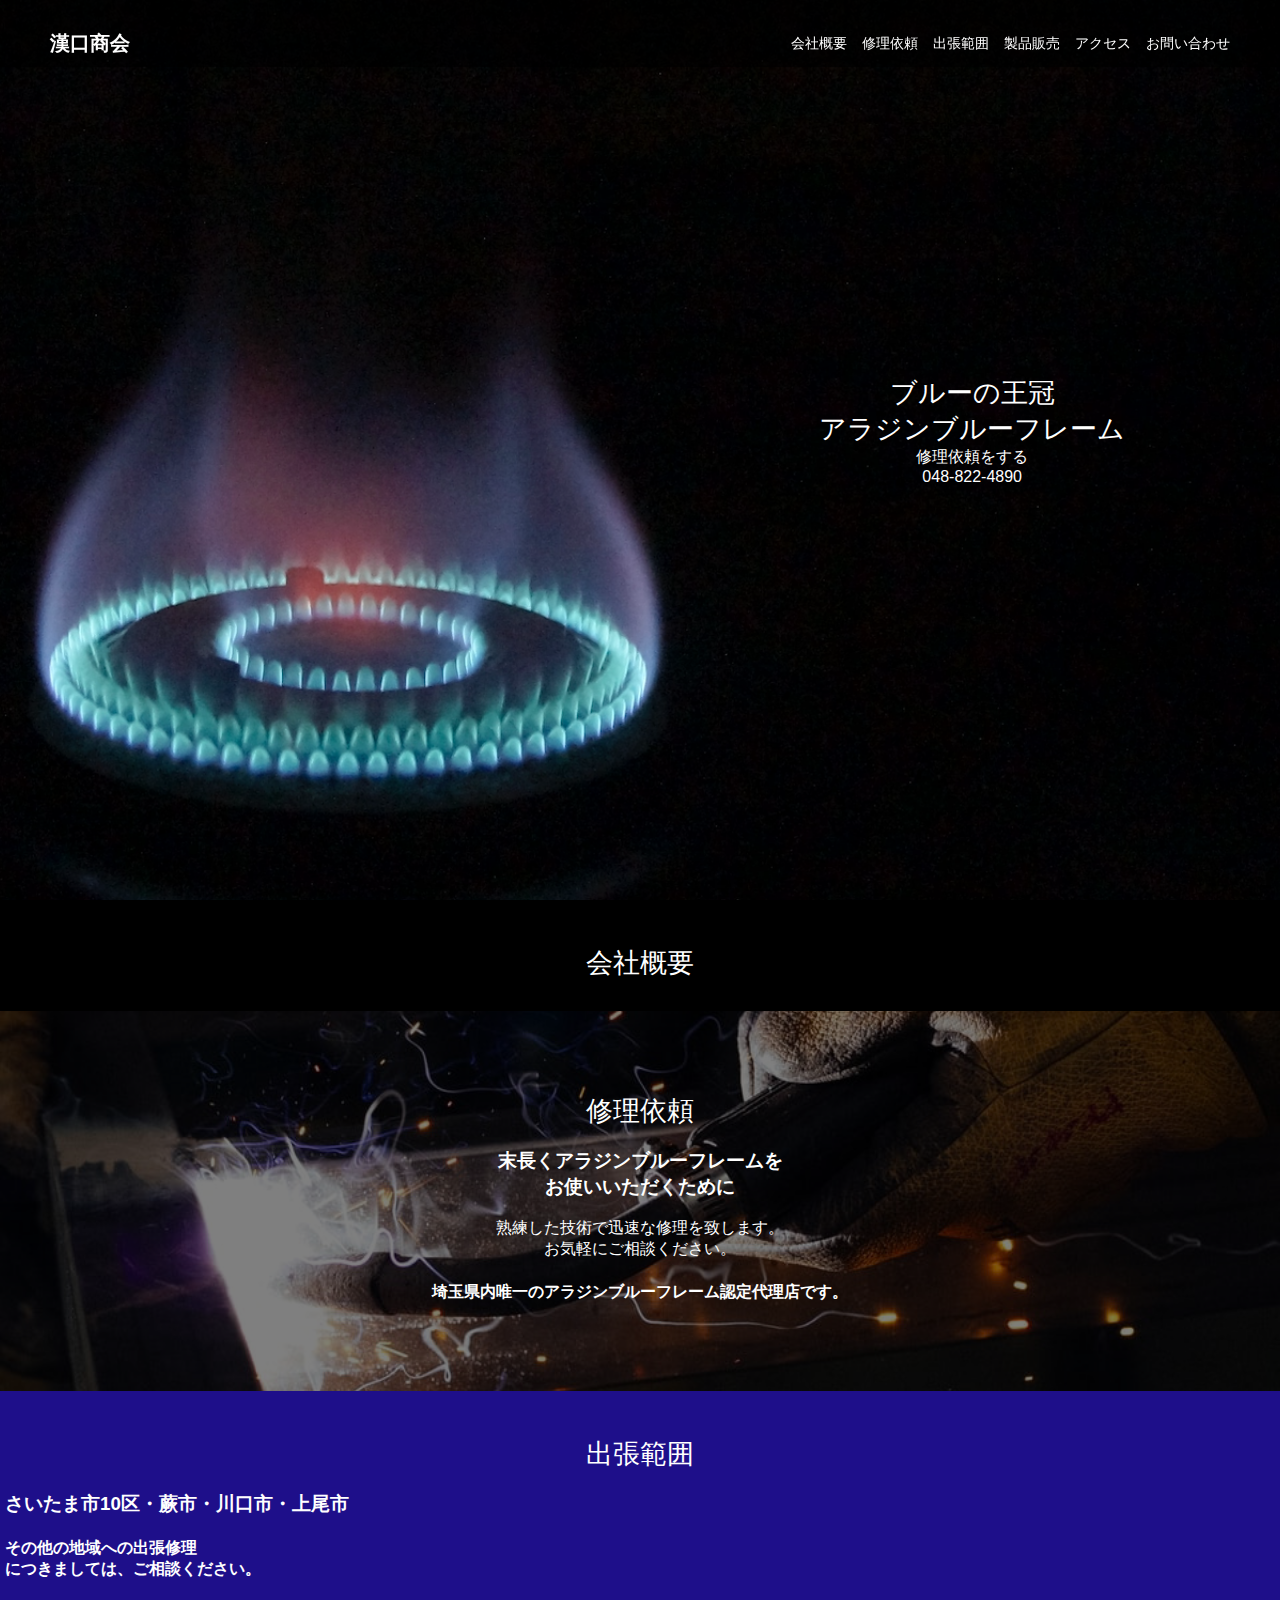
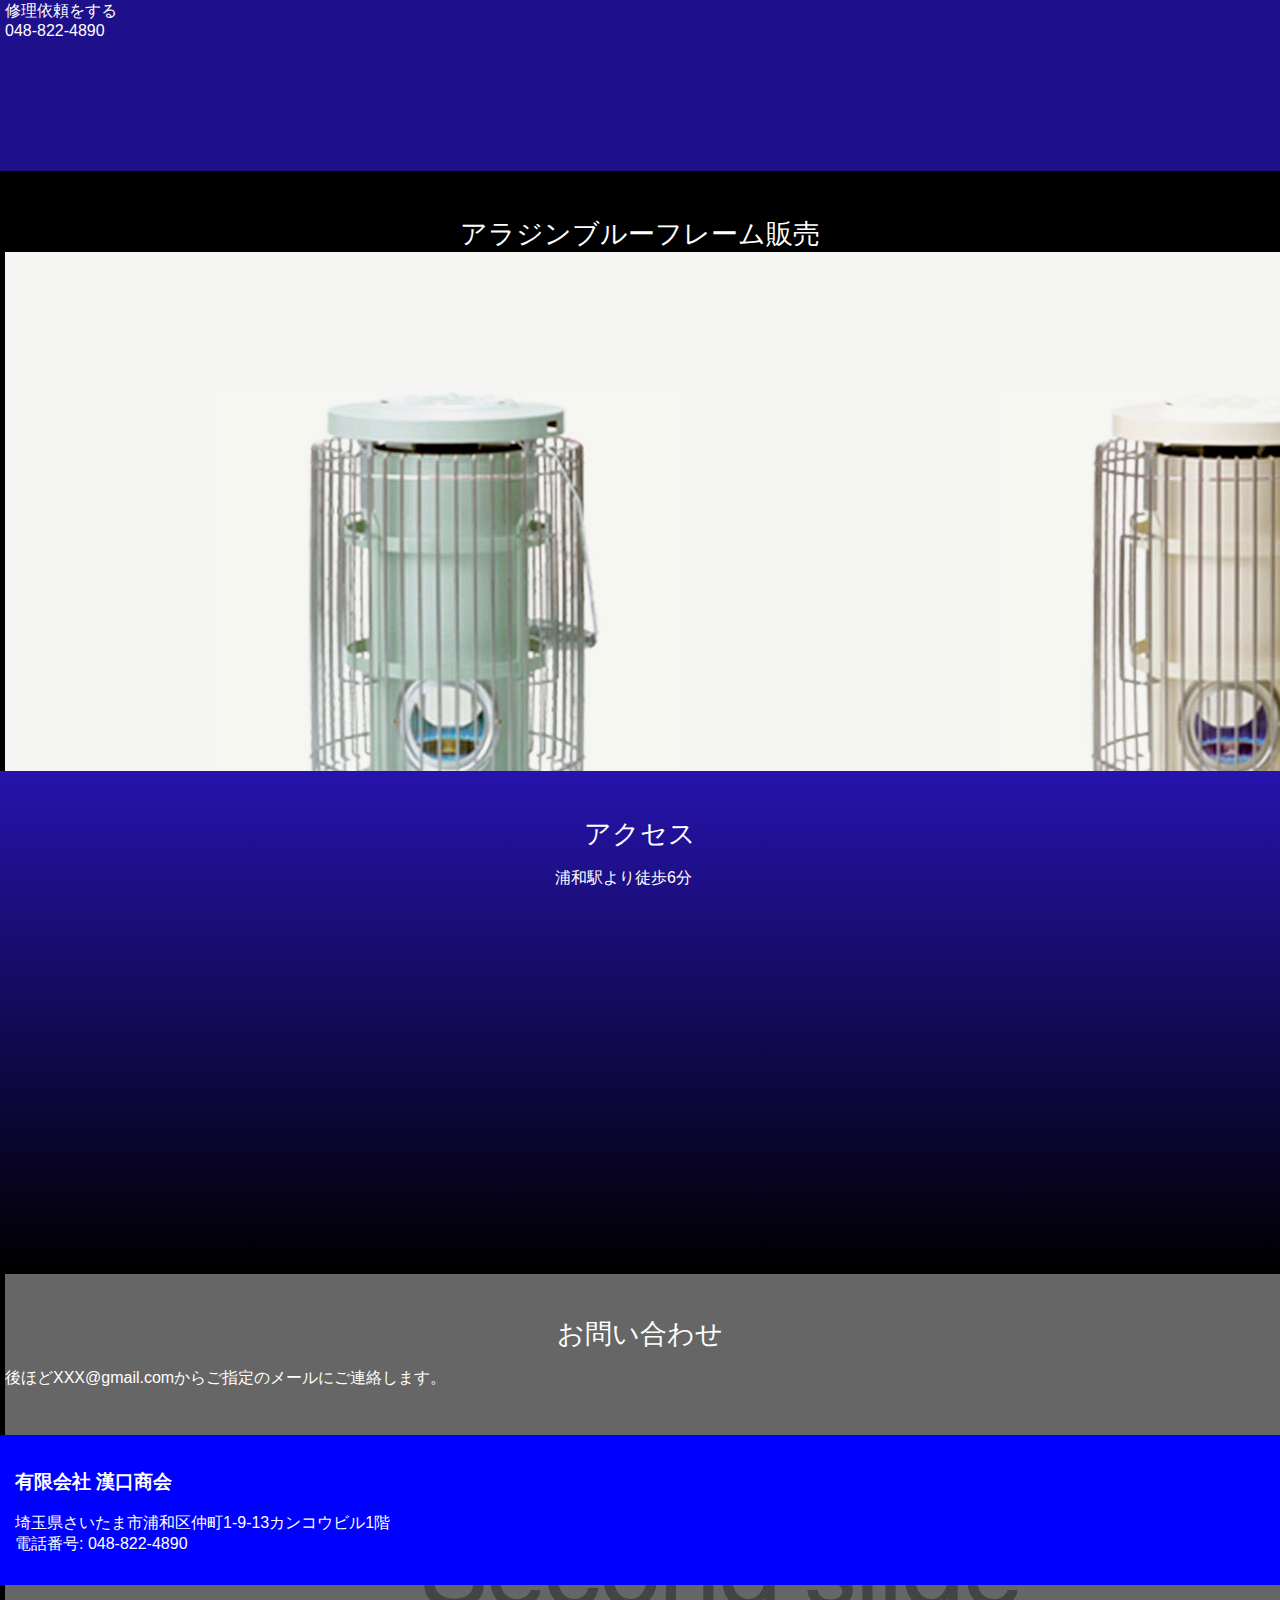
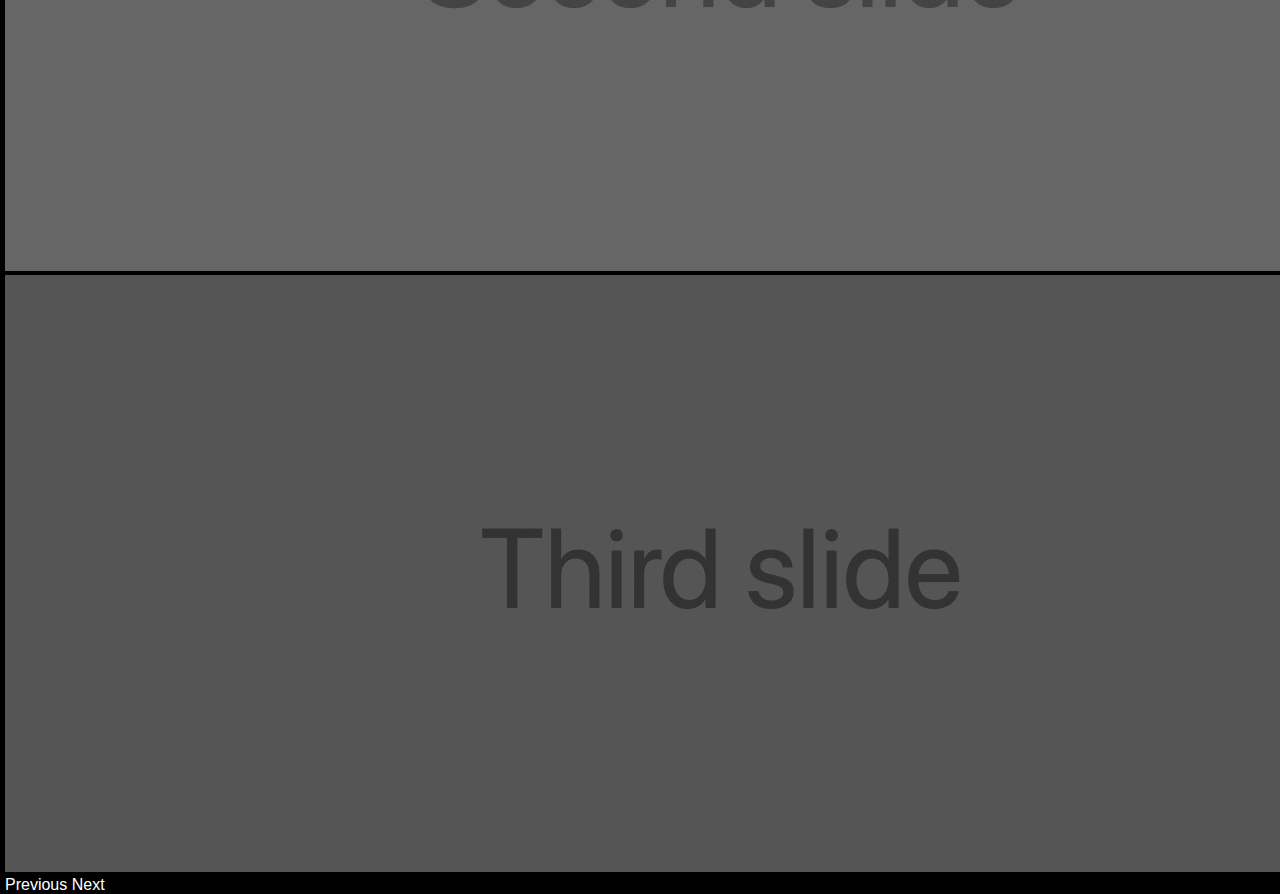
==== commit 04834a2b: "Fixed repair column" ====
--- a/index.html
+++ b/index.html
@@ -45,15 +45,11 @@
       </div>
 
       <div class="container repair">
-        <h2>修理依頼</h2>
-
         <div class="repair__content">
-          <span><img class="repair__content__img" src='images/stoverepair2.png' alt="ストーブ修理"></span>
-          <div class="repair__content__text">
-            <h3>末長くアラジンブルーフレームを</br>お使いいただくために</h3>
-            <p>熟練した技術で迅速な修理を致します。</br>お気軽にご相談ください。</p>
-            <h4>埼玉県内唯一のアラジンブルーフレーム認定代理店です。</h4>
-          </div>
+          <h2>修理依頼</h2>
+          <h3>末長くアラジンブルーフレームを</br>お使いいただくために</h3>
+          <p>熟練した技術で迅速な修理を致します。</br>お気軽にご相談ください。</p>
+          <h4>埼玉県内唯一のアラジンブルーフレーム認定代理店です。</h4>
         </div>
       </div>
 
--- a/stylesheet.css
+++ b/stylesheet.css
@@ -12,7 +12,6 @@
 }
 
 .wrapper {
-  width: 100vw;
   display: grid;
   grid-template-rows: auto 100vh auto 380px 380px 600px 500px auto 150px; /*縦方向の要素のサイズの指定(横線を定義)*/
   grid-template-columns: 100vw;
@@ -74,6 +73,7 @@
   grid-row: 2 / 3;
   /* height: 100vh; */
   background: url('images/stovefire2.png') center/ cover no-repeat;
+  background-size: cover;
   align-items: center;
   /* margin-bottom: 100px; */
 }
@@ -95,20 +95,36 @@
 
 .repair {
   grid-row: 4 / 5;
-  background: linear-gradient(#000, #2613ac);
+  /*background: linear-gradient(#000, #2613ac);グラデーション*/
+  background: url('images/repairimage.jpg') center/ cover no-repeat;
+  background-size: cover;
+  position: relative;
+}
+
+.repair::before {
+  content: '';
+  /* ↓暗いオーバーレイを半透明で配置 */
+  background-color: rgba(0, 0, 0, 0.5);
+  /* ↓全体を覆うように配置 */
+  position: absolute;
+  top: 0;
+  right: 0;
+  bottom: 0;
+  left: 0;
 }
 
 .repair__content {
-  display: flex;
-  flex-direction: row;
-  justify-content: center;
-  align-items: center;
-}
-
-.repair__content__img {
-  width: 360px;
-  height: auto;
-}
+  position: absolute;
+  width: 100%;
+  text-align: center;
+  top: 50%;
+  left: 50%;
+  transform:translateY(-50%)translateX(-50%);
+  -webkit-　　　
+  transform:translateY(-50%)translateX(-50%);
+  margin:auto;
+}
+
 
 .repair__content__text {
   width: 49%;
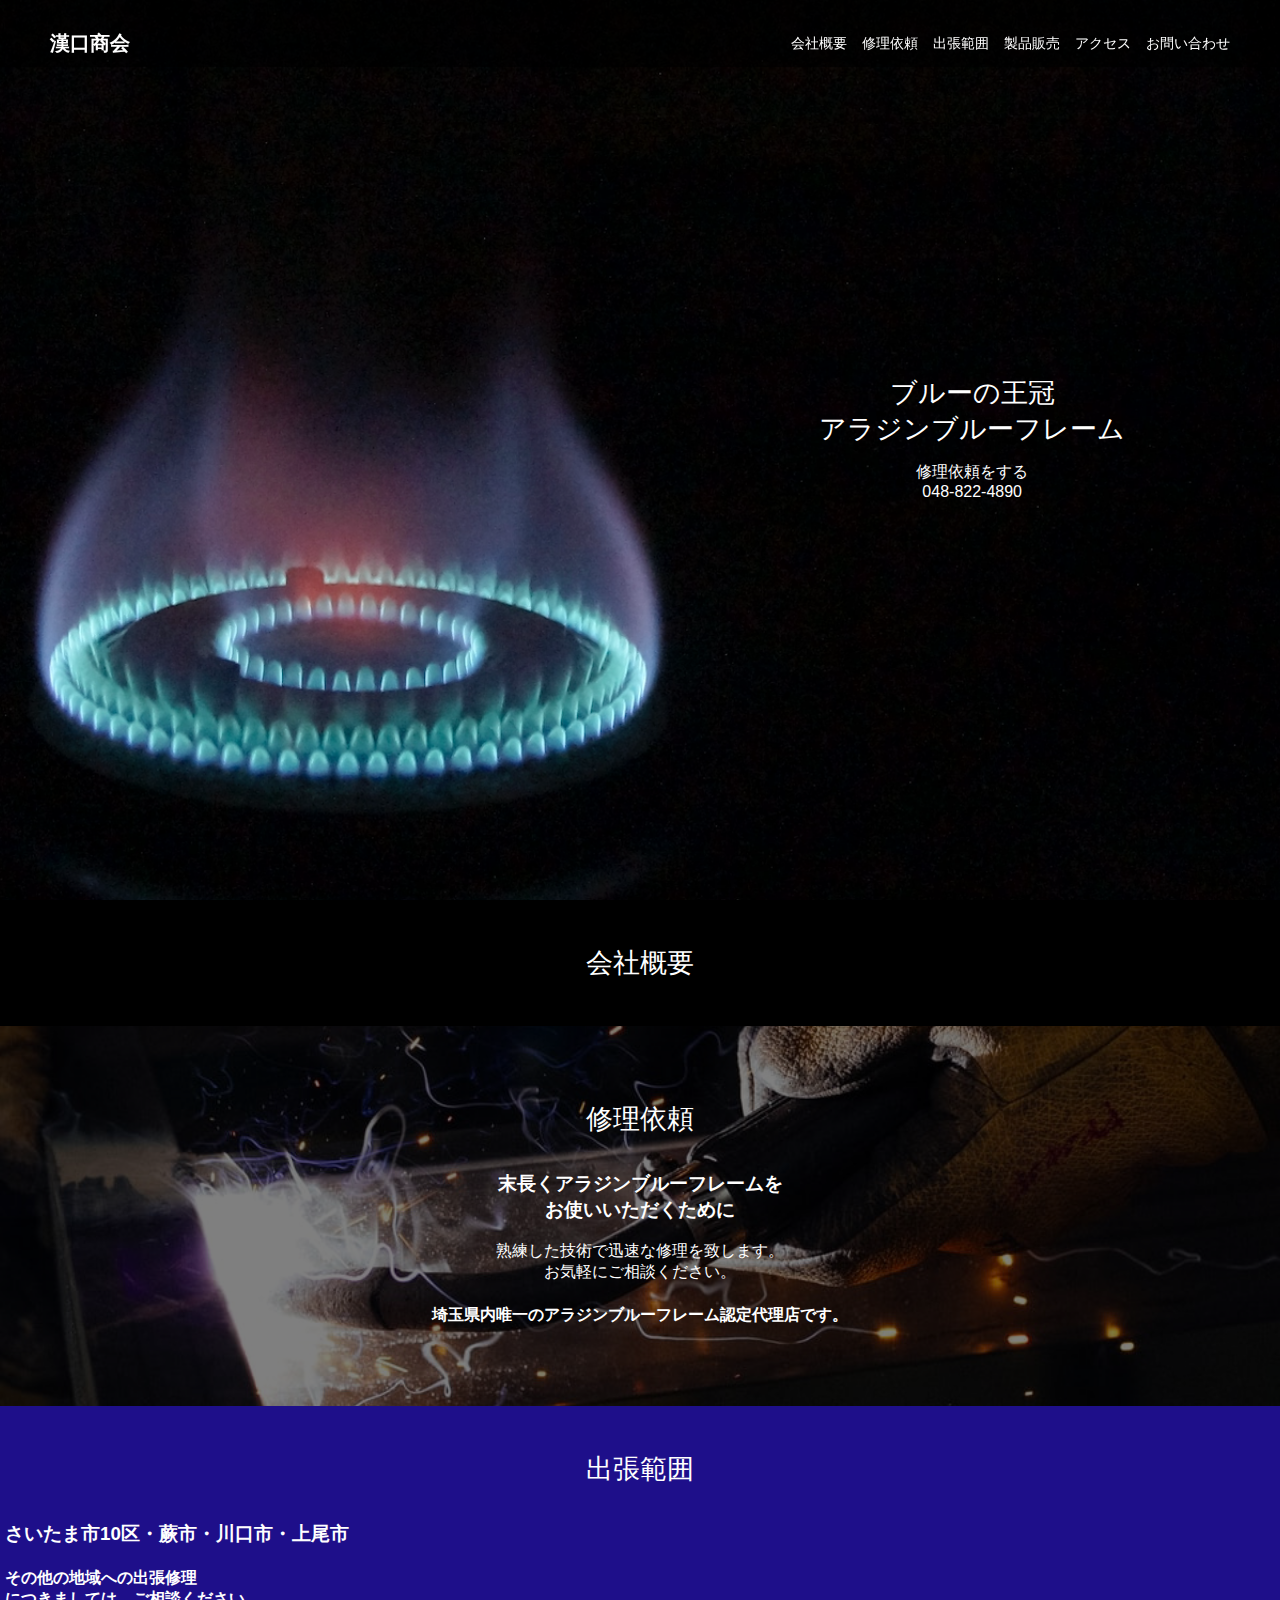
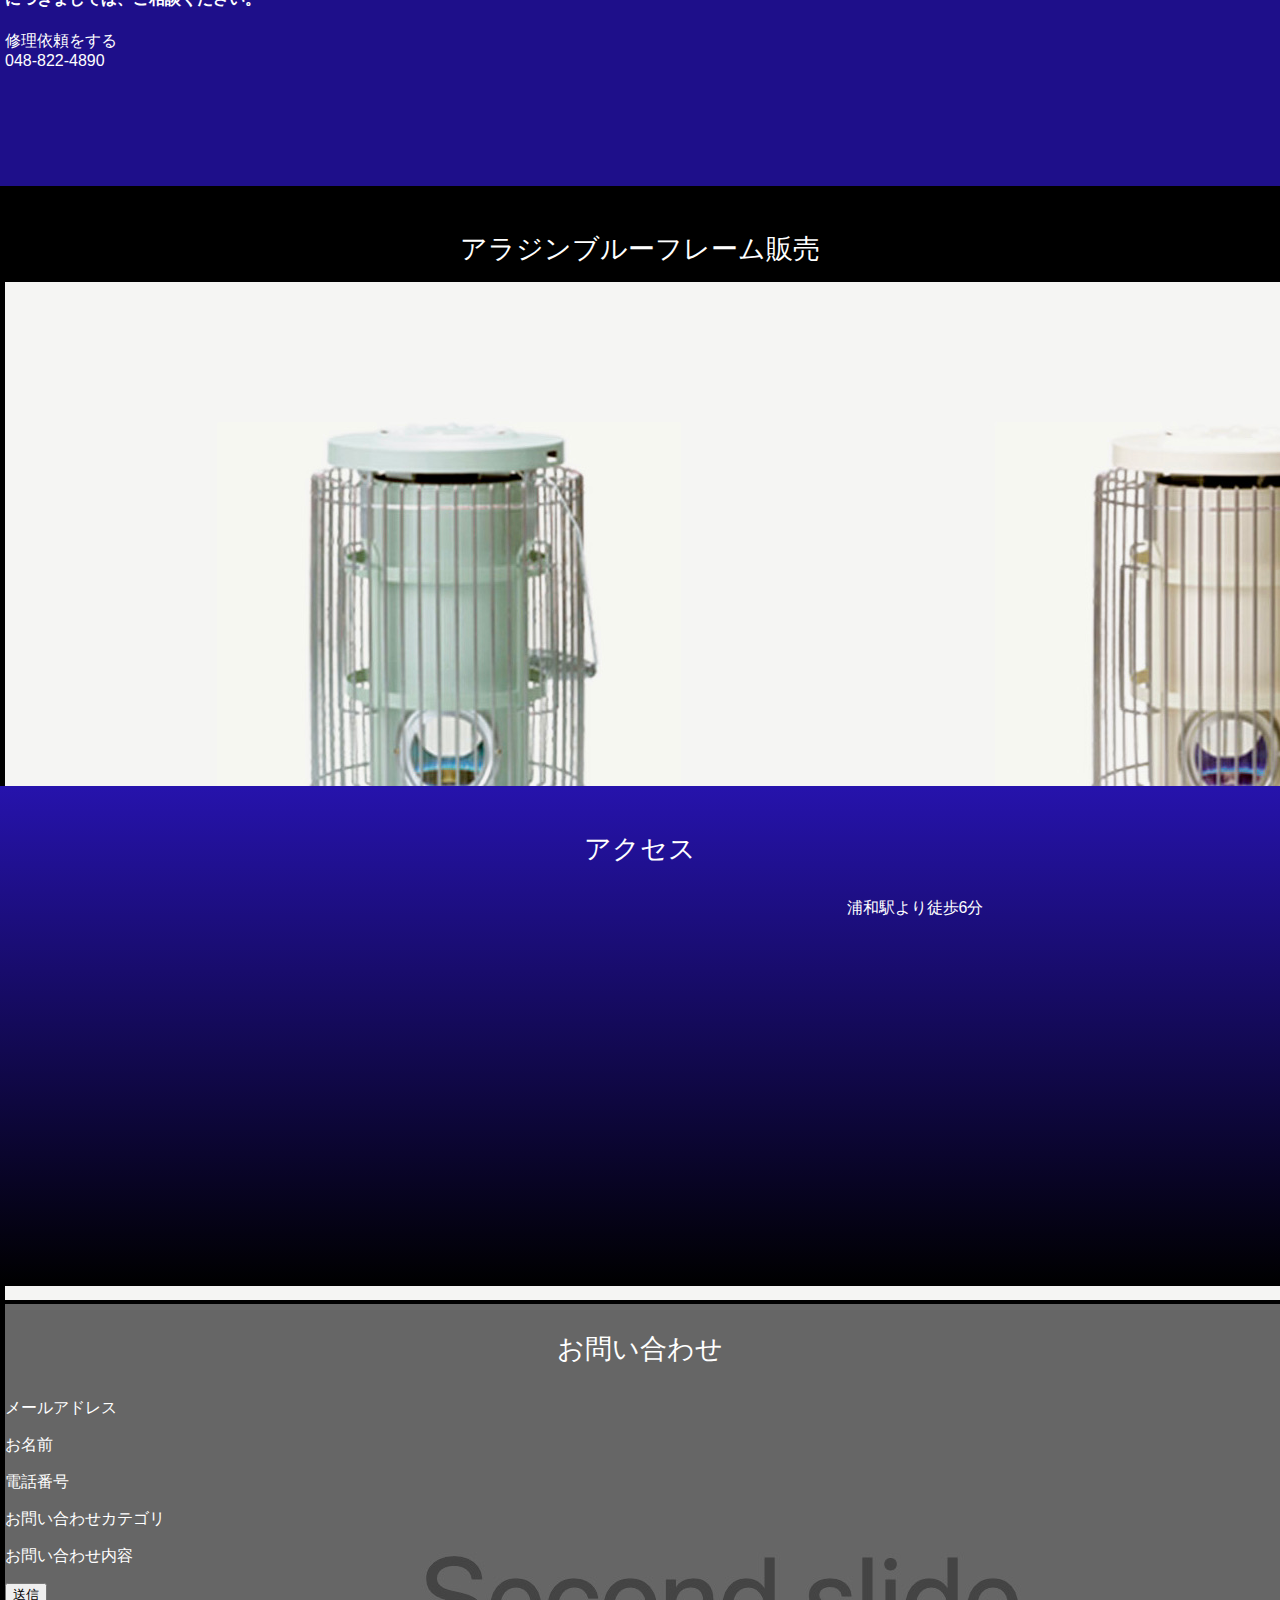
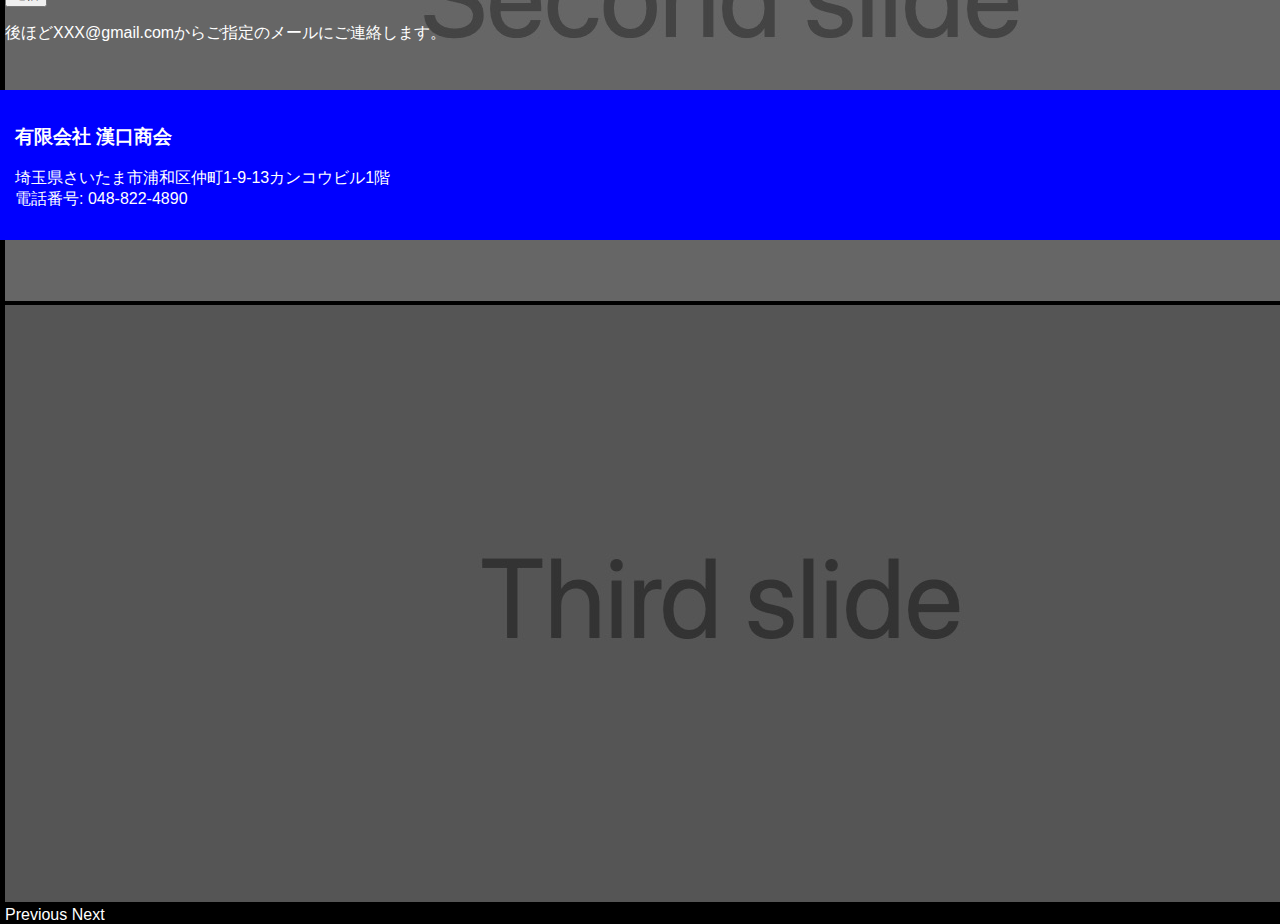
==== commit ff9af2ce: "Add contact form" ====
--- a/index.html
+++ b/index.html
@@ -102,7 +102,17 @@
       <div class="container contact">
         <h2>お問い合わせ</h2>
         <!-- お問い合わせフォーム -->
-        <p>後ほどXXX@gmail.comからご指定のメールにご連絡します。</p>
+        <form class="contact__form" action="index.html" method="post">
+          <p>メールアドレス</p>
+          <p>お名前</p>
+          <p>電話番号</p>
+          <p>お問い合わせカテゴリ</p>
+          <p>お問い合わせ内容</p>
+          <button class="btn btn-primary" type="submit" name="button">送信</button>
+
+          <p>後ほどXXX@gmail.comからご指定のメールにご連絡します。</p>
+
+        </form>
       </div>
 
   <!--
--- a/stylesheet.css
+++ b/stylesheet.css
@@ -63,7 +63,7 @@
 h2 {
   margin: 0;
   padding-top: 15px;
-  padding-bottom: 0;
+  padding-bottom: 15px;
   text-align: center;
   font-size: 27px;
   font-weight: normal;
@@ -115,7 +115,6 @@
 
 .repair__content {
   position: absolute;
-  width: 100%;
   text-align: center;
   top: 50%;
   left: 50%;
@@ -126,15 +125,6 @@
 }
 
 
-.repair__content__text {
-  width: 49%;
-  padding: 15px;
-  margin-left: 100px;
-}
-
-
-
-
 .area {
   grid-row: 5 / 6;
   background: rgba(38,19,172,0.8);
@@ -153,6 +143,11 @@
 
 .access__content {
   display: flex;
+  justify-content: center;
+}
+
+.access__content p {
+  padding:  0 10px 0 10px;
 }
 
 .contact {
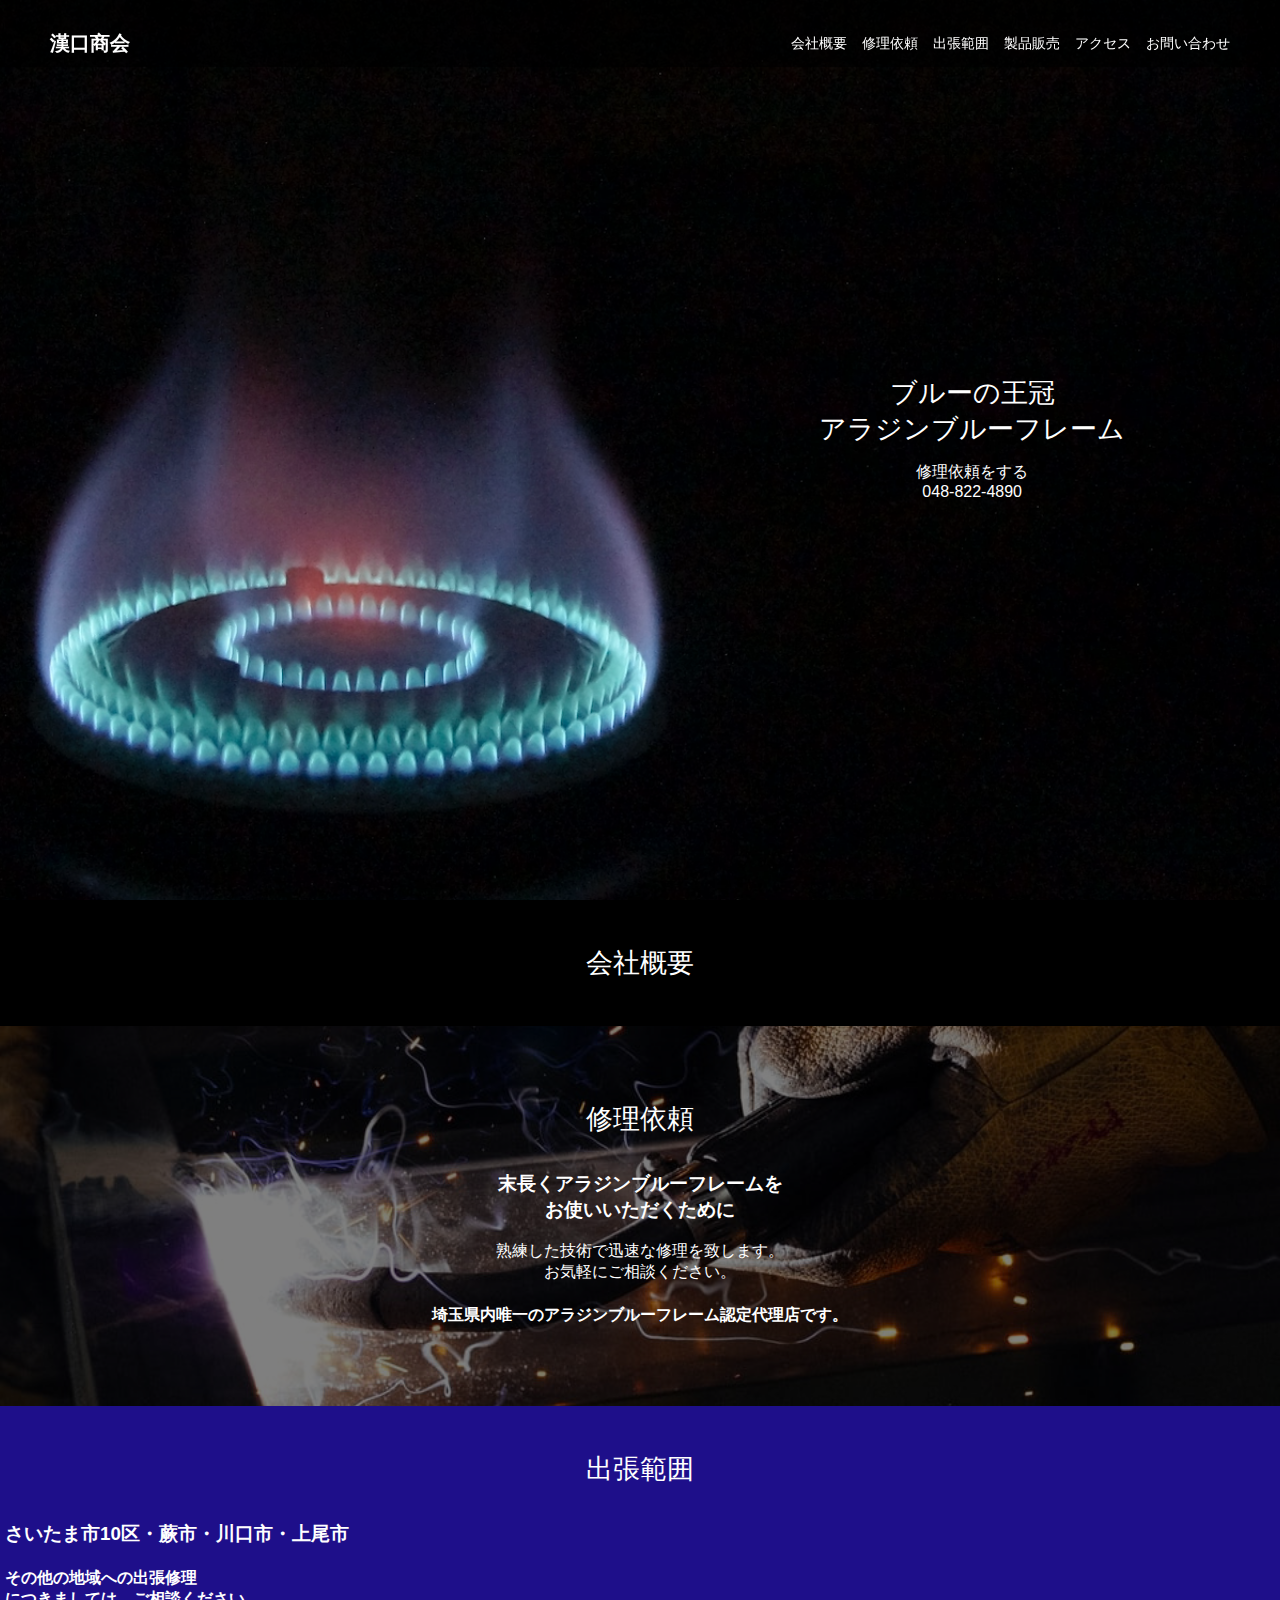
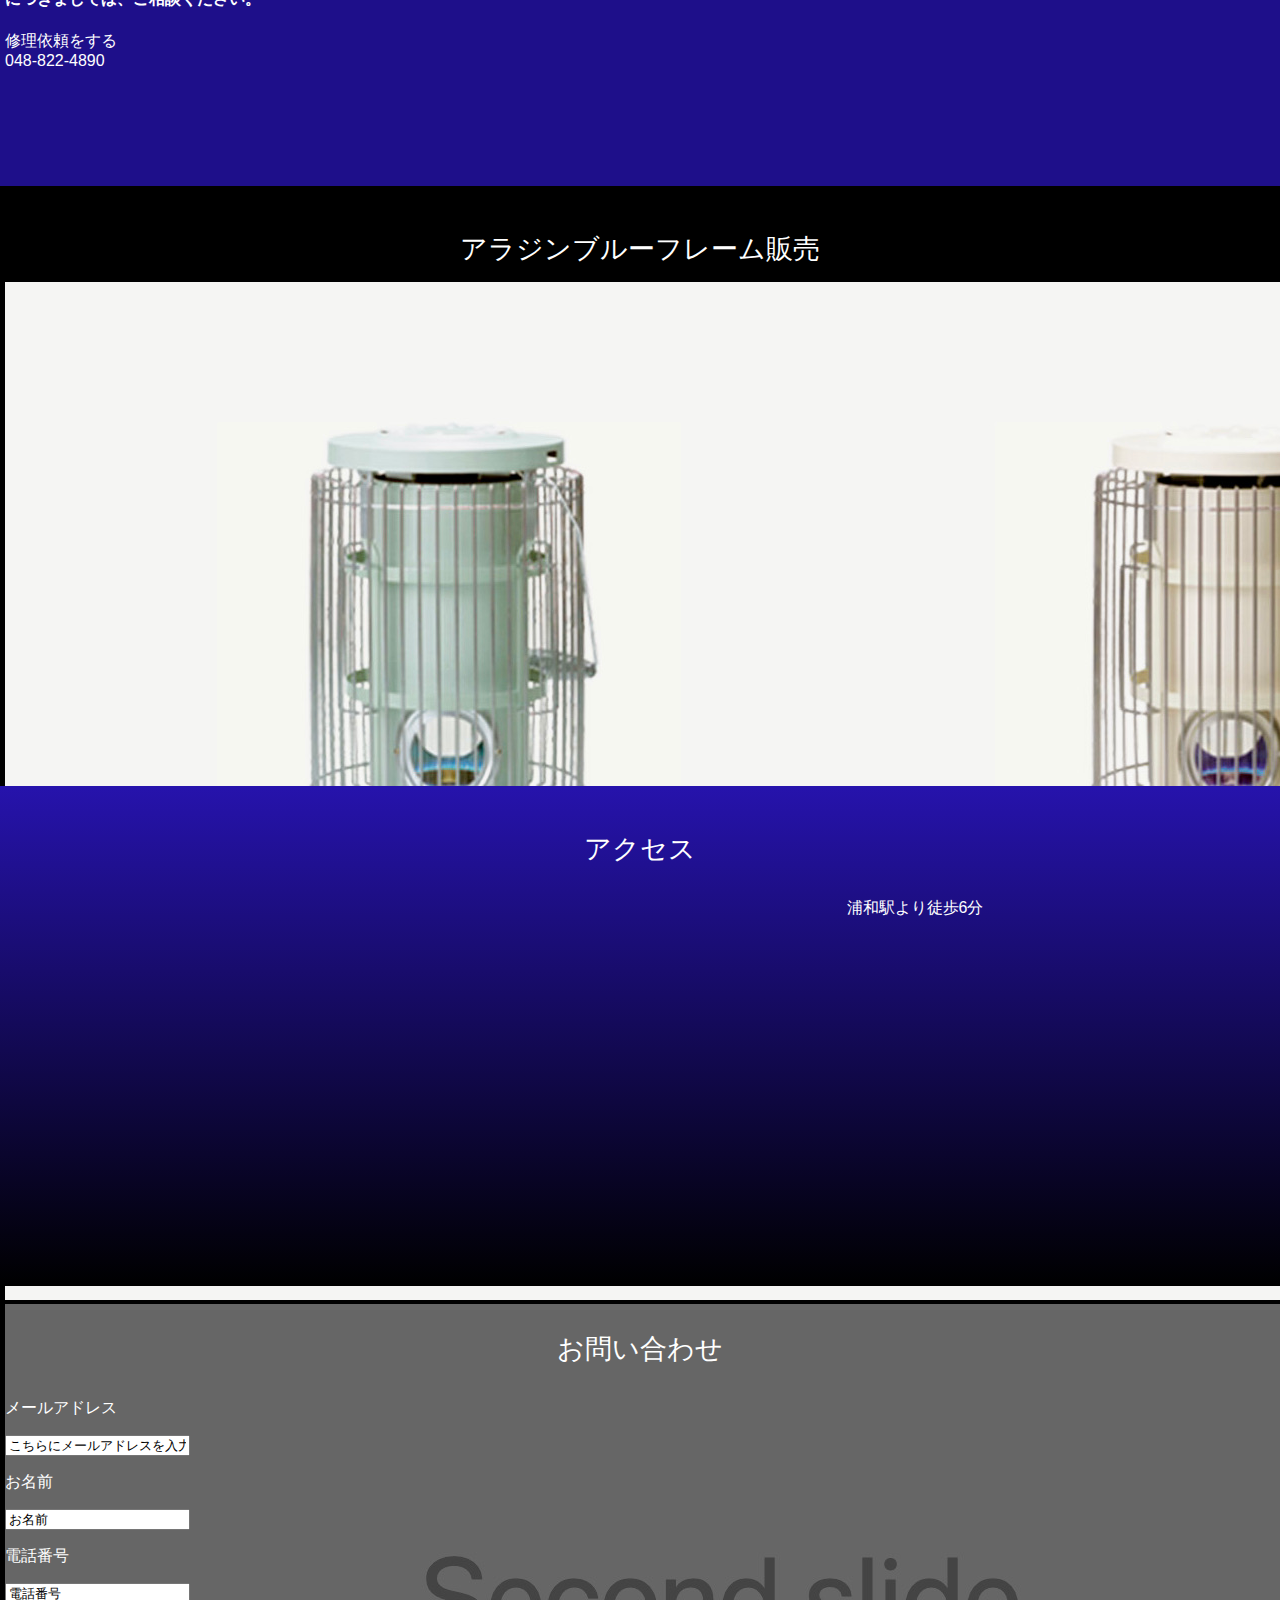
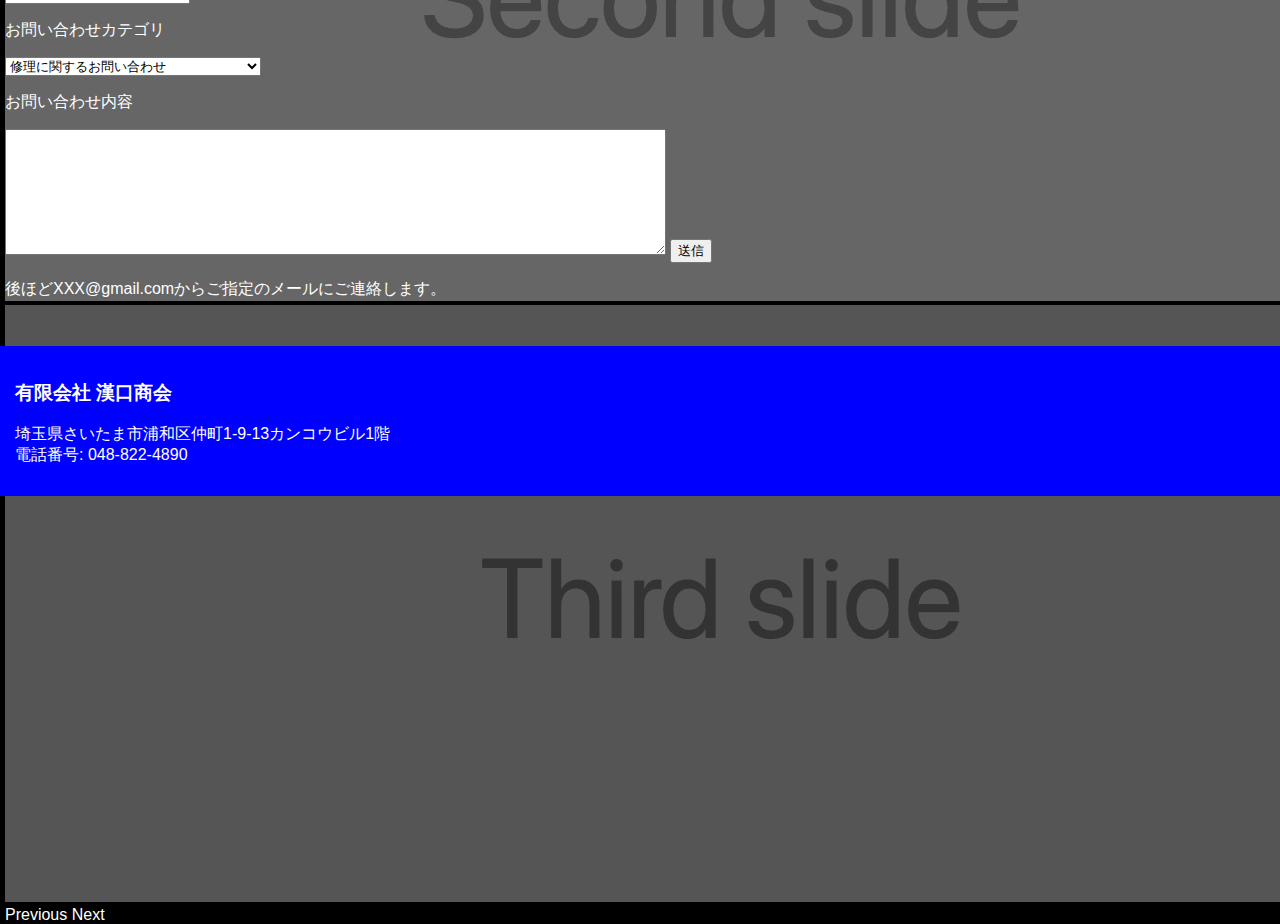
==== commit e2722fbc: "Add outline of form" ====
--- a/index.html
+++ b/index.html
@@ -104,10 +104,20 @@
         <!-- お問い合わせフォーム -->
         <form class="contact__form" action="index.html" method="post">
           <p>メールアドレス</p>
+          <input type="email" name="mail" value="こちらにメールアドレスを入力してください">
           <p>お名前</p>
+          <input type="text" name="name" value="お名前">
           <p>電話番号</p>
+          <input type="text" name="phone_number" value="電話番号">
           <p>お問い合わせカテゴリ</p>
+          <select name="category">
+            <option value="form_repair">修理に関するお問い合わせ</option>
+            <option value="form_stove">ストーブ購入に関するお問い合わせ</option>
+            <option value="form_core">ストーブ芯の購入に関するお問い合わせ</option>
+          </select>
           <p>お問い合わせ内容</p>
+          <textarea name="form_content" rows="8" cols="80"></textarea>
+
           <button class="btn btn-primary" type="submit" name="button">送信</button>
 
           <p>後ほどXXX@gmail.comからご指定のメールにご連絡します。</p>
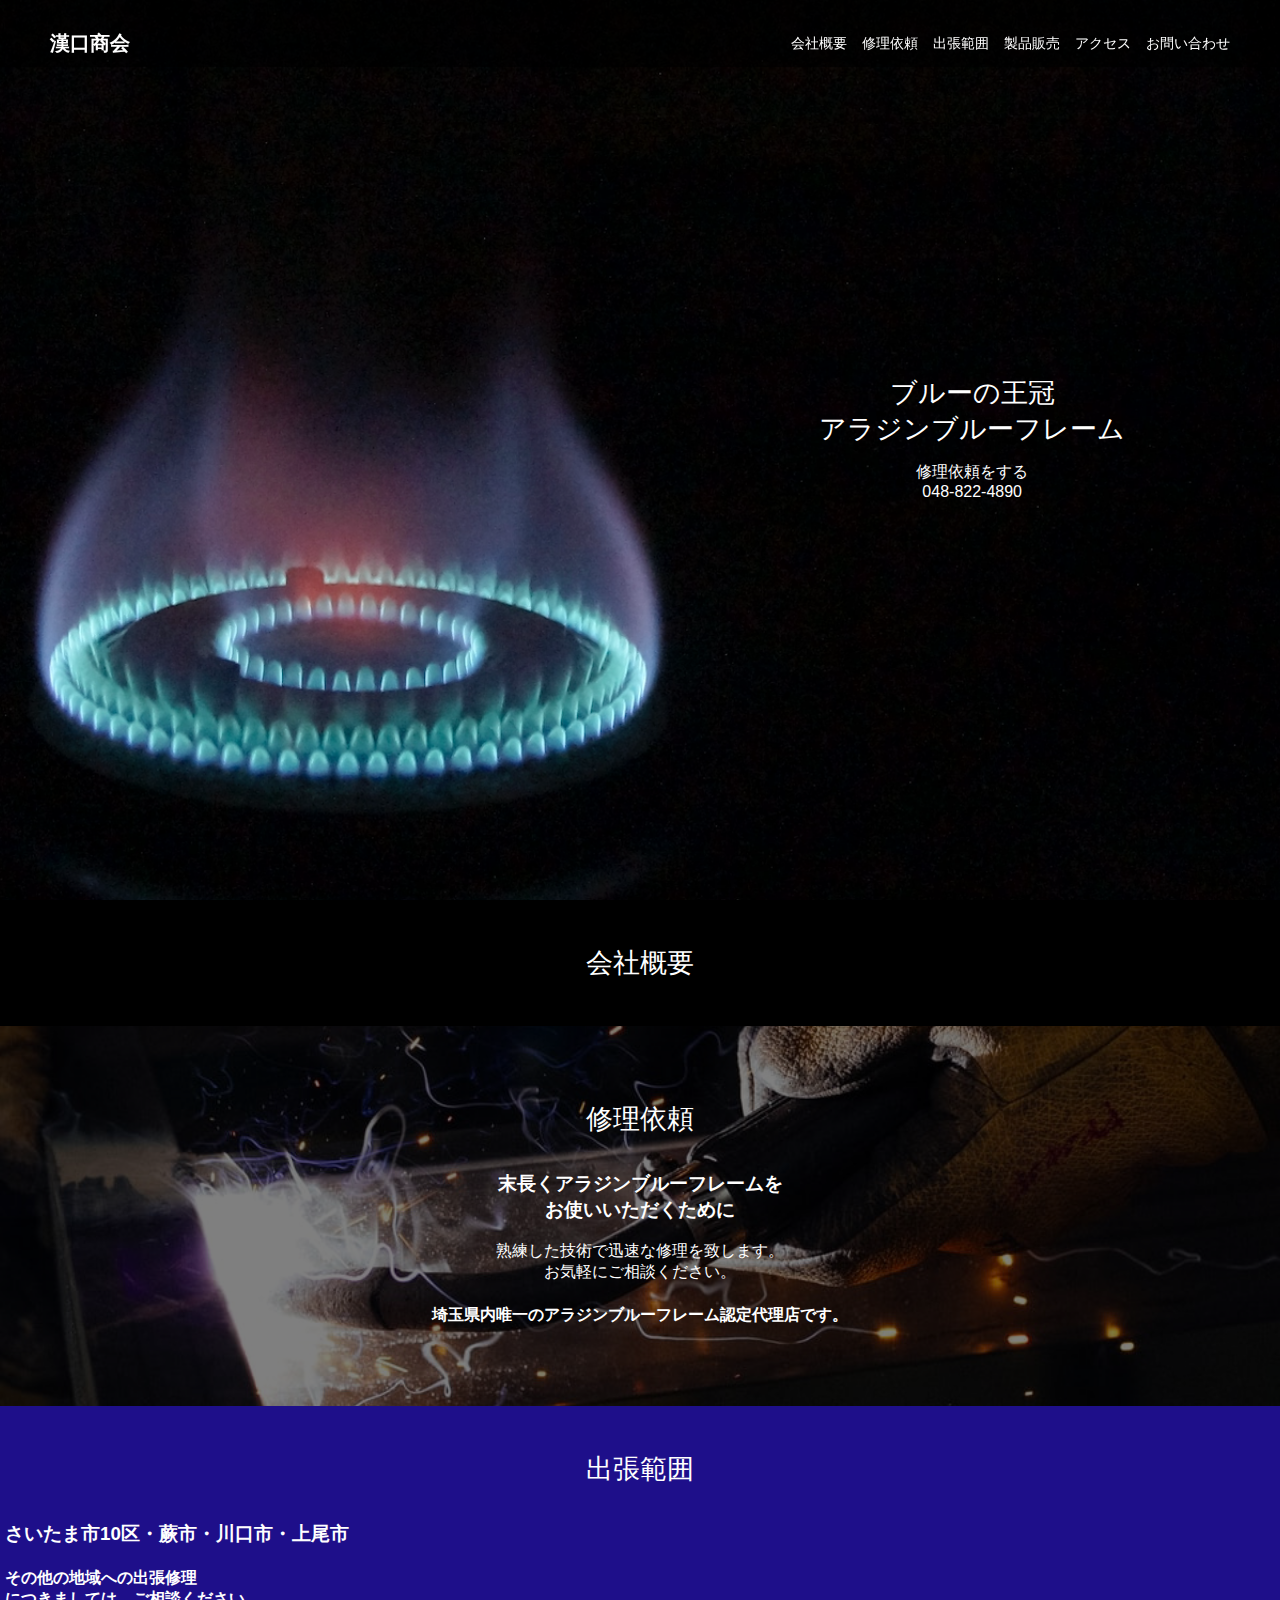
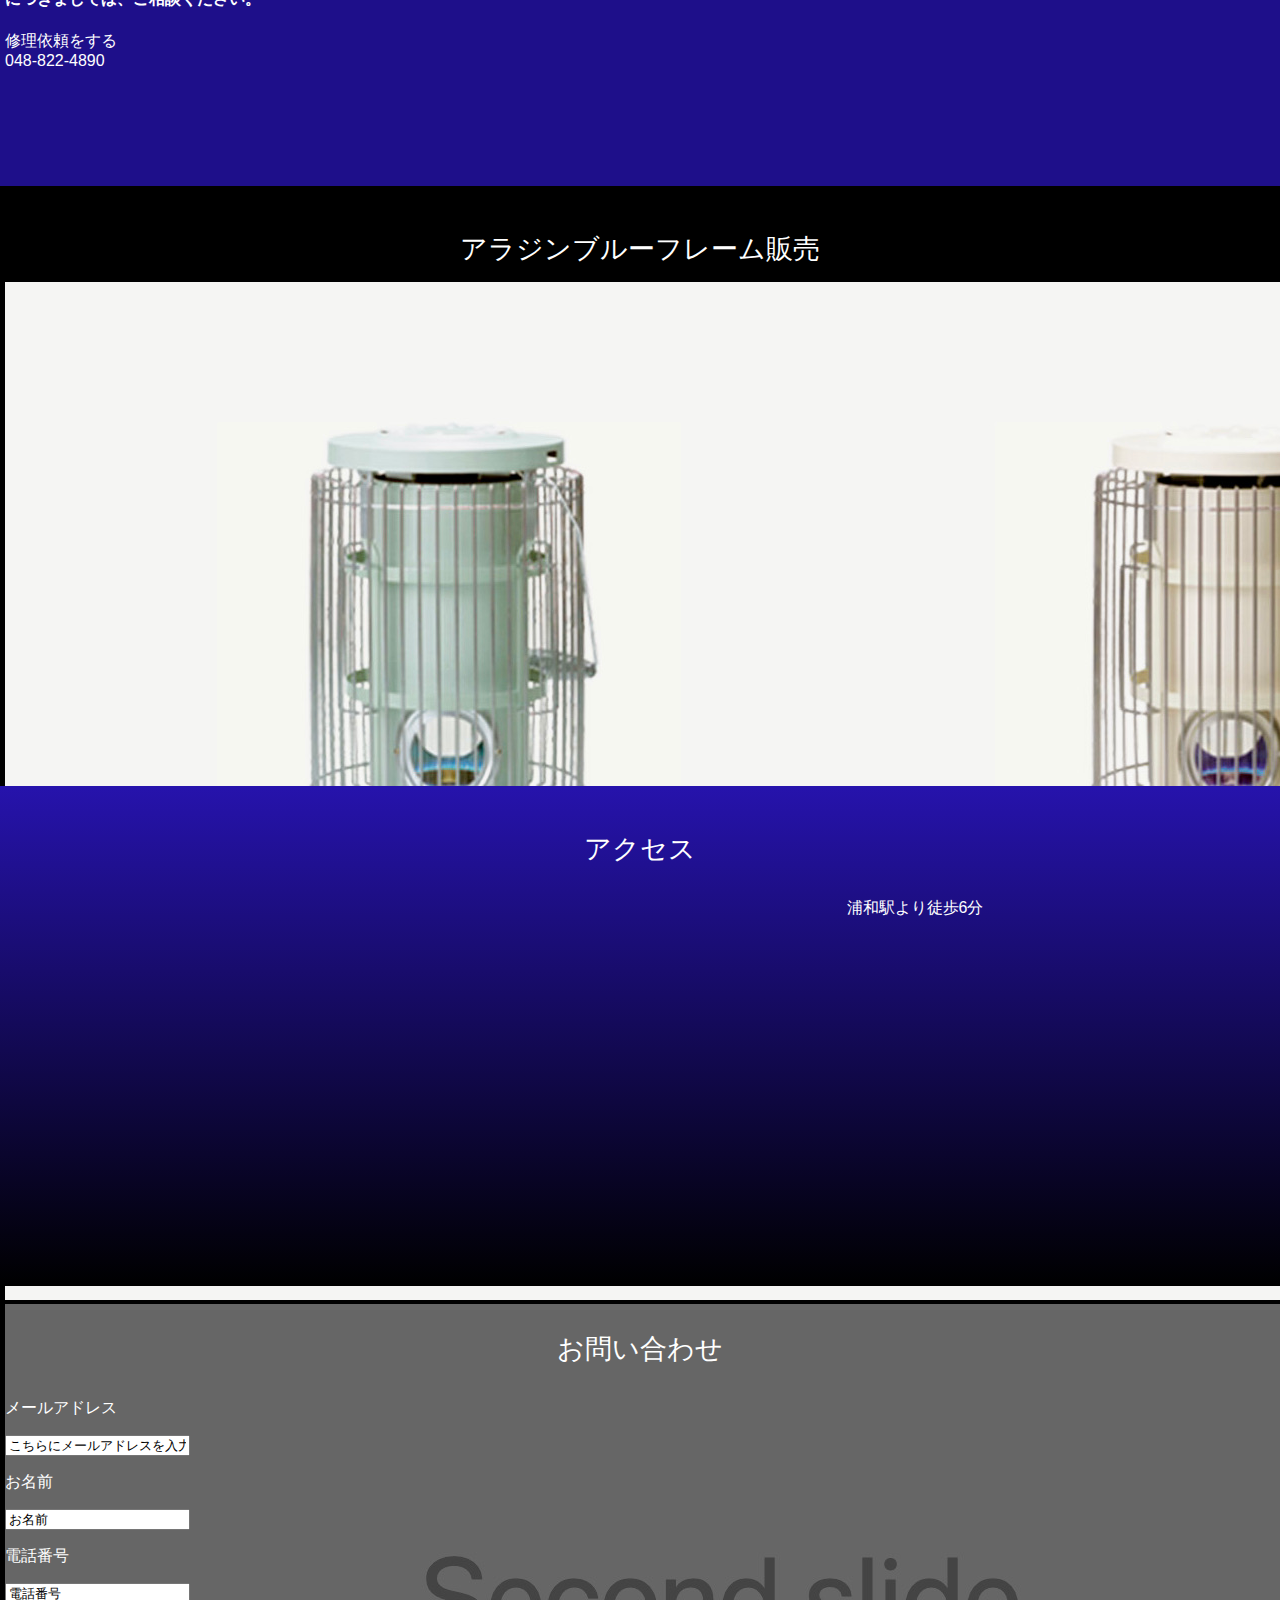
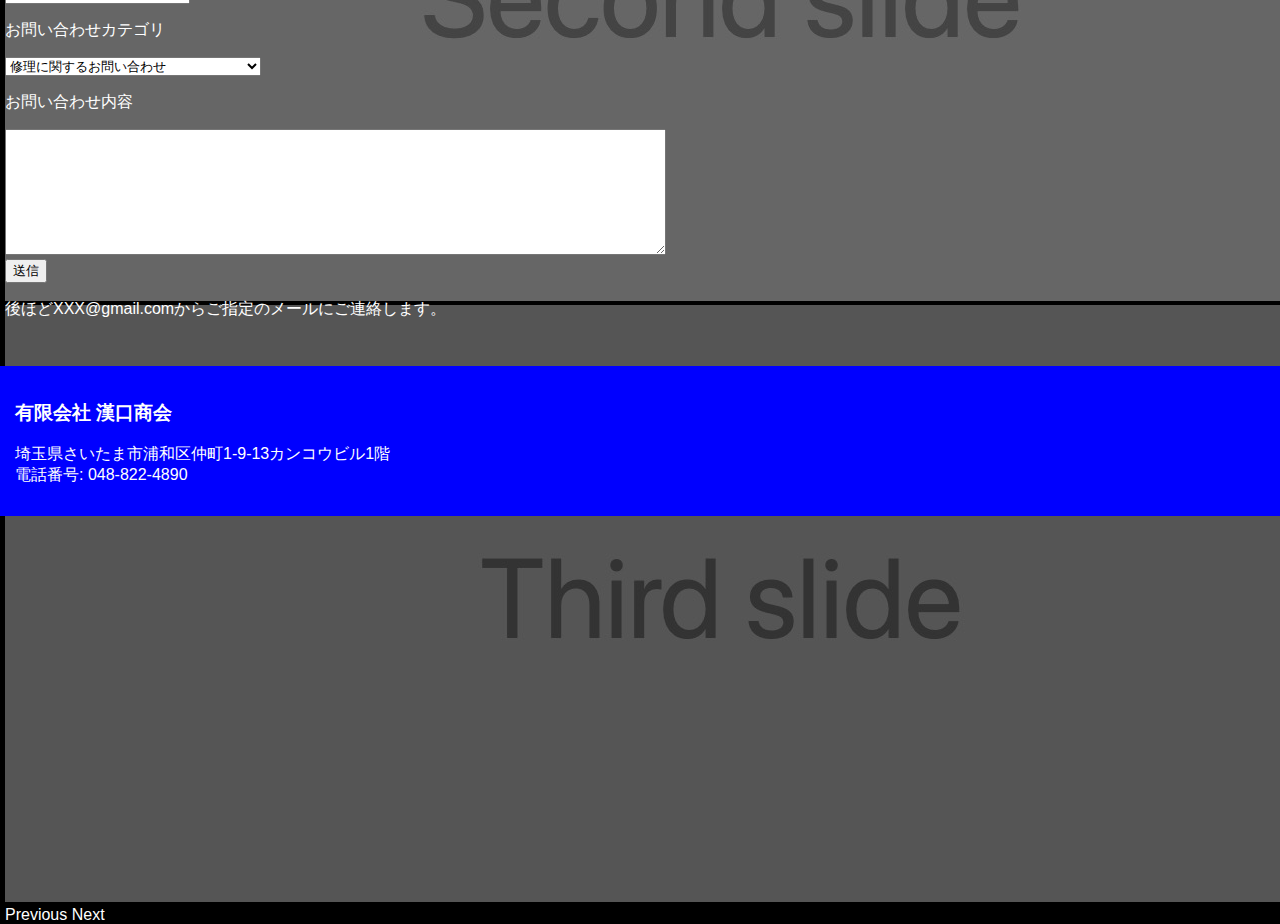
==== commit ee03269a: "need to change form" ====
--- a/index.html
+++ b/index.html
@@ -104,19 +104,19 @@
         <!-- お問い合わせフォーム -->
         <form class="contact__form" action="index.html" method="post">
           <p>メールアドレス</p>
-          <input type="email" name="mail" value="こちらにメールアドレスを入力してください">
+          <input type="email" name="mail" value="こちらにメールアドレスを入力してください"></br>
           <p>お名前</p>
-          <input type="text" name="name" value="お名前">
+          <input type="text" name="name" value="お名前"></br>
           <p>電話番号</p>
-          <input type="text" name="phone_number" value="電話番号">
+          <input type="text" name="phone_number" value="電話番号"></br>
           <p>お問い合わせカテゴリ</p>
           <select name="category">
             <option value="form_repair">修理に関するお問い合わせ</option>
             <option value="form_stove">ストーブ購入に関するお問い合わせ</option>
             <option value="form_core">ストーブ芯の購入に関するお問い合わせ</option>
-          </select>
+          </select></br>
           <p>お問い合わせ内容</p>
-          <textarea name="form_content" rows="8" cols="80"></textarea>
+          <textarea name="form_content" rows="8" cols="80"></textarea></br>
 
           <button class="btn btn-primary" type="submit" name="button">送信</button>
 
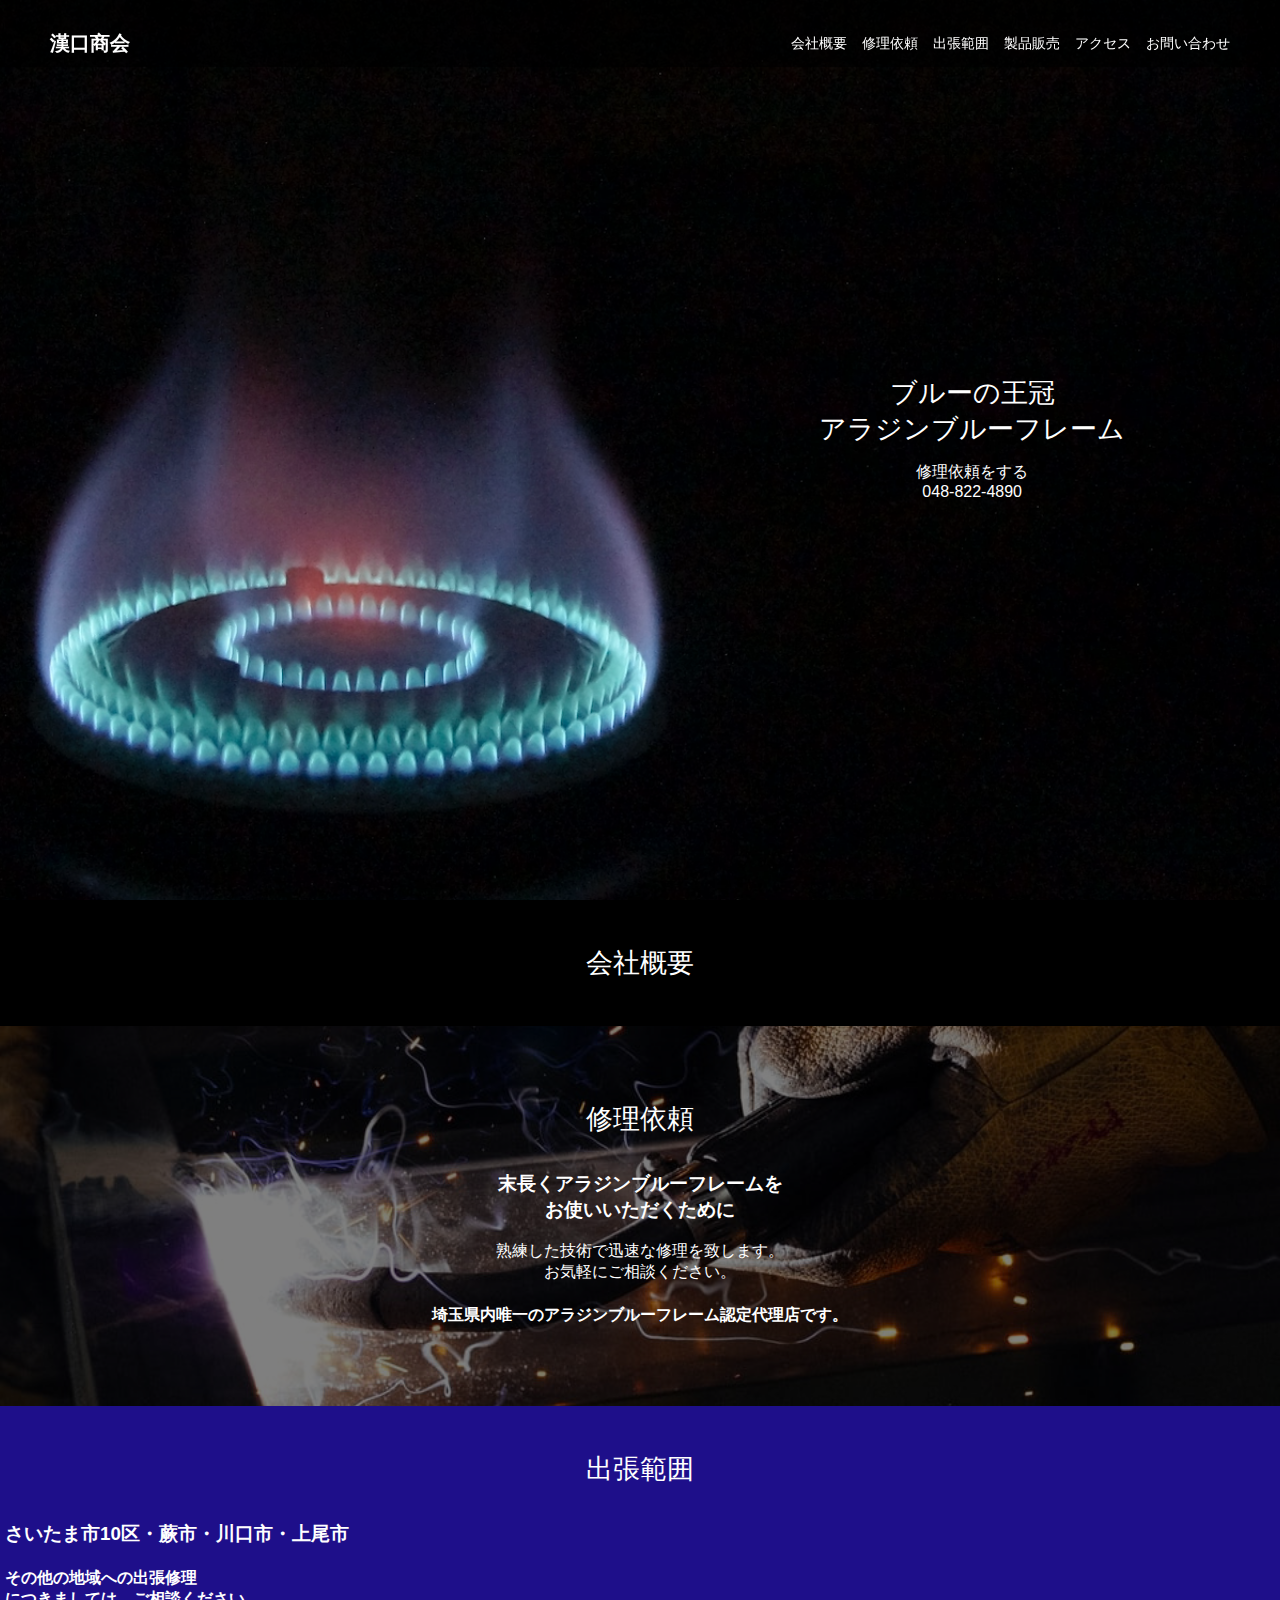
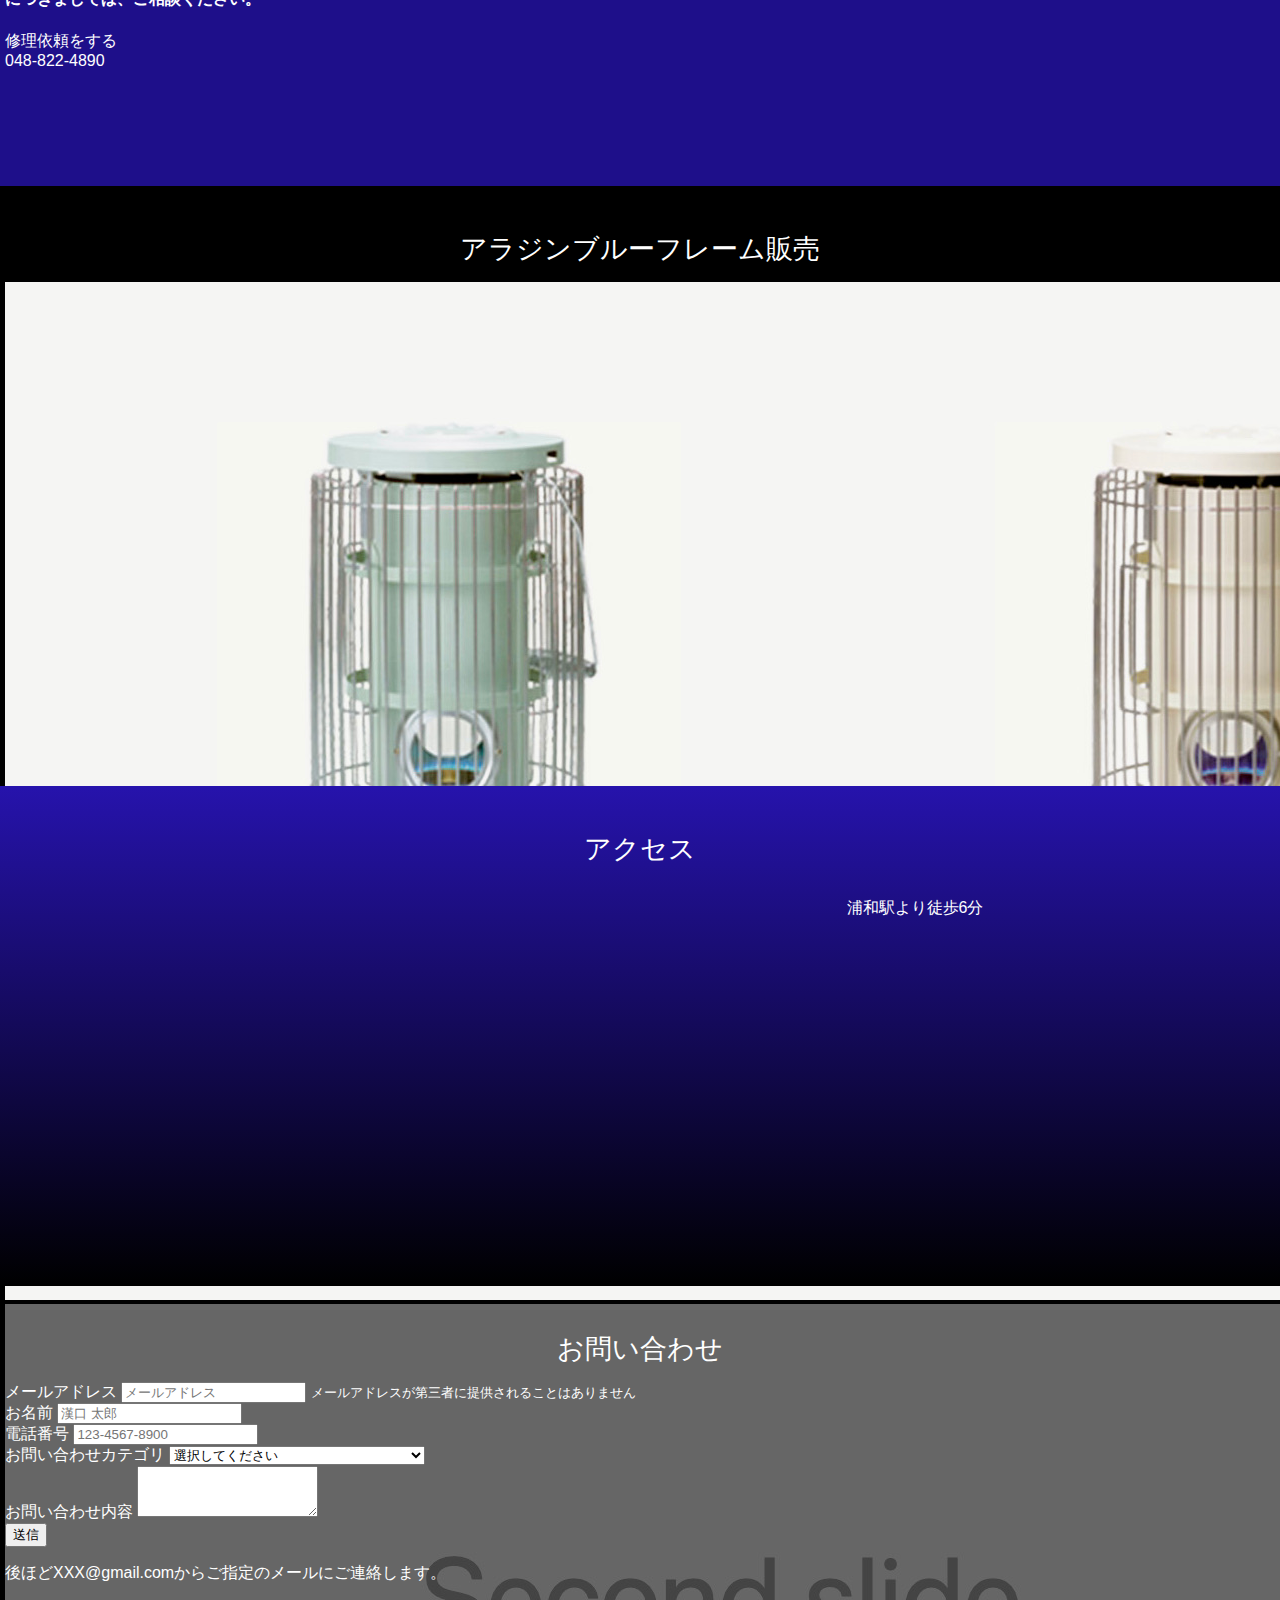
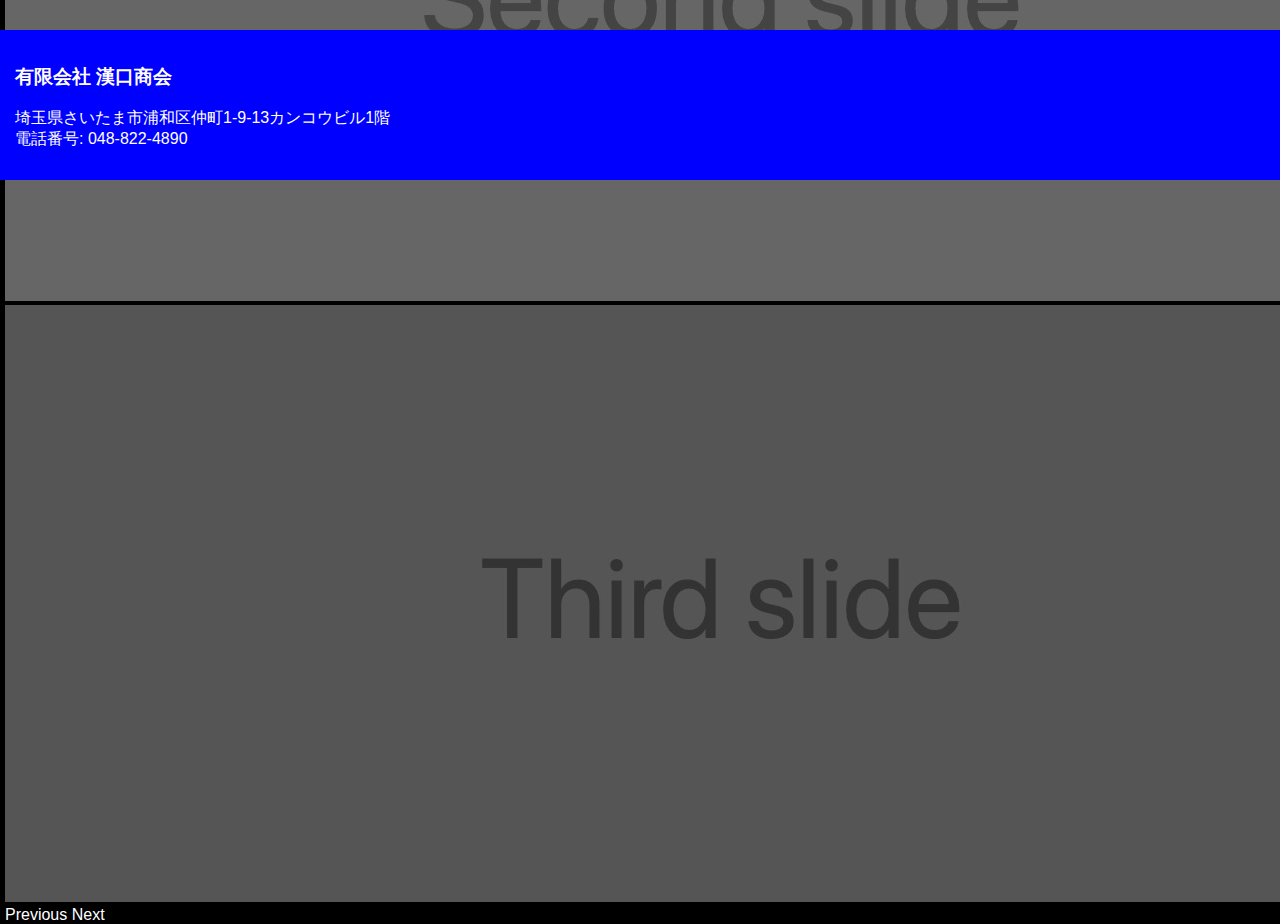
==== commit f2d0d453: "add bootstrap form" ====
--- a/index.html
+++ b/index.html
@@ -103,25 +103,36 @@
         <h2>お問い合わせ</h2>
         <!-- お問い合わせフォーム -->
         <form class="contact__form" action="index.html" method="post">
-          <p>メールアドレス</p>
-          <input type="email" name="mail" value="こちらにメールアドレスを入力してください"></br>
-          <p>お名前</p>
-          <input type="text" name="name" value="お名前"></br>
-          <p>電話番号</p>
-          <input type="text" name="phone_number" value="電話番号"></br>
-          <p>お問い合わせカテゴリ</p>
-          <select name="category">
-            <option value="form_repair">修理に関するお問い合わせ</option>
-            <option value="form_stove">ストーブ購入に関するお問い合わせ</option>
-            <option value="form_core">ストーブ芯の購入に関するお問い合わせ</option>
-          </select></br>
-          <p>お問い合わせ内容</p>
-          <textarea name="form_content" rows="8" cols="80"></textarea></br>
+          <div class="form-group">
+            <label for="exampleInputEmail1">メールアドレス</label>
+            <input type="email" class="form-control" id="InputEmail" aria-describedby="emailHelp" placeholder="メールアドレス">
+            <small id="emailHelp" class="form-text text-muted">メールアドレスが第三者に提供されることはありません</small>
+          </div>
+          <div class="form-group">
+            <label for="inputAddress">お名前</label>
+            <input type="text" class="form-control" id="InputName" placeholder="漢口 太郎">
+          </div>
+          <div class="form-group">
+            <label for="inputAddress">電話番号</label>
+            <input type="text" class="form-control" id="InputPhoneNumber" placeholder="123-4567-8900">
+          </div>
+          <div class="form-group col-md-4">
+            <label for="inputState">お問い合わせカテゴリ</label>
+            <select id="inputState" class="form-control">
+              <option selected>選択してください</option>
+              <option value="form_repair">修理に関するお問い合わせ</option>
+              <option value="form_stove">ストーブ購入に関するお問い合わせ</option>
+              <option value="form_core">ストーブ芯の購入に関するお問い合わせ</option>
+              <option value="form_other">その他のお問い合わせ</option>
+            </select>
+          </div>
+          <div class="form-group">
+            <label for="exampleFormControlTextarea1">お問い合わせ内容</label>
+            <textarea class="form-control" id="InputContent" rows="3"></textarea>
+          </div>
 
-          <button class="btn btn-primary" type="submit" name="button">送信</button>
-
+          <button class="btn btn-primary" type="submit">送信</button>
           <p>後ほどXXX@gmail.comからご指定のメールにご連絡します。</p>
-
         </form>
       </div>
 
